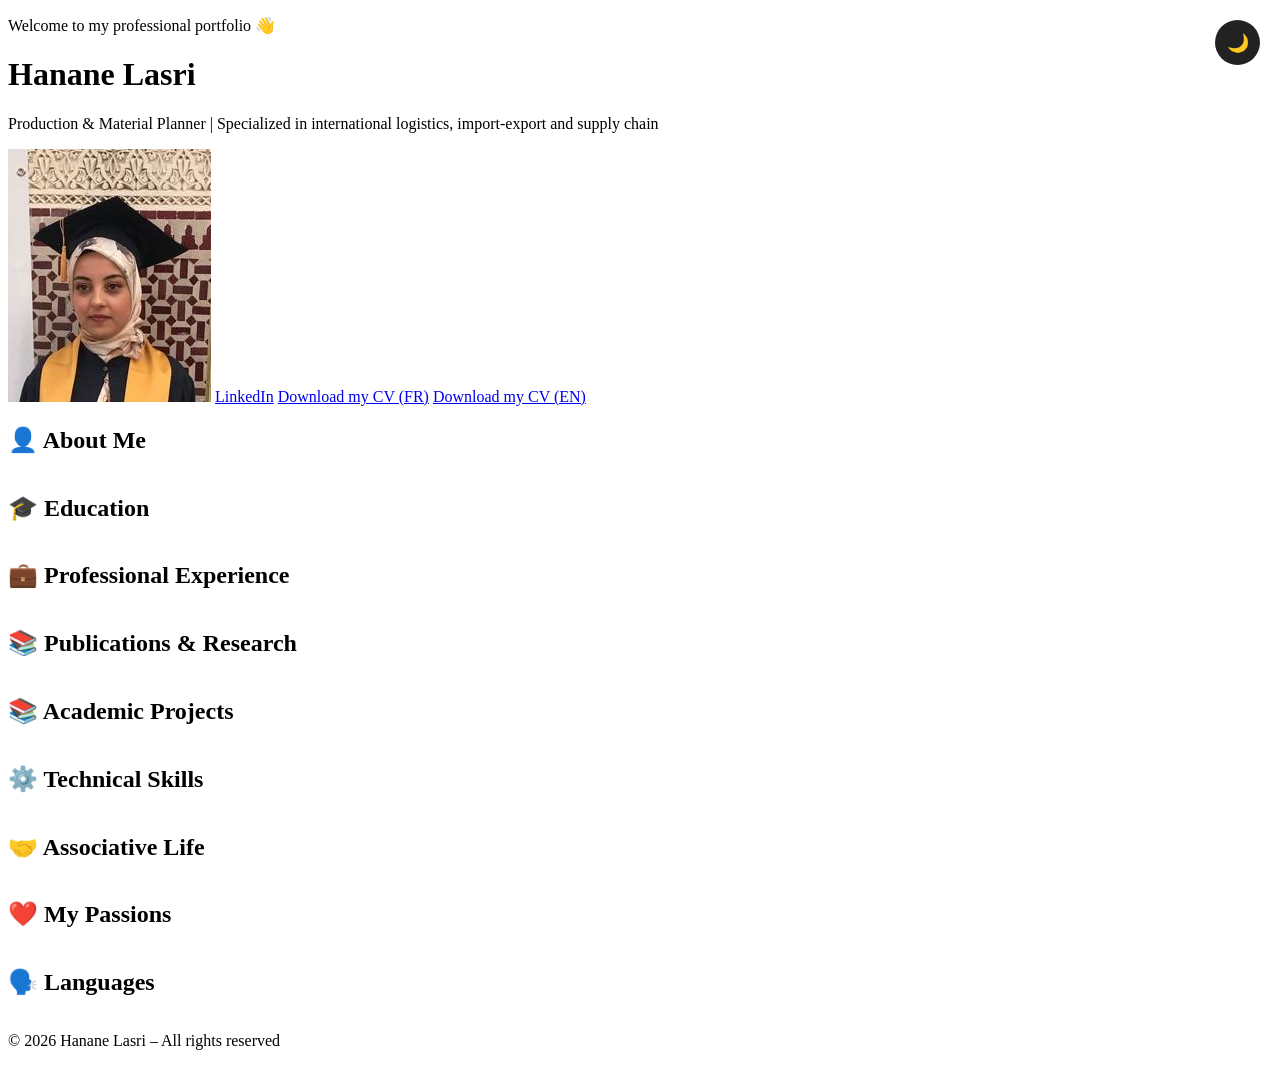
==== index.html @ f0af3699 "Update index.html" ====
<!DOCTYPE html>
<html lang="en">

<head>
  <meta charset="UTF-8" />
  <meta name="viewport" content="width=device-width, initial-scale=1.0" />
  <title>Hanane Lasri - Portfolio</title>

  <link rel="stylesheet" href="styles.css" />
  <link rel="icon" type="image/png" href="favicon.png">

  <link href="https://fonts.googleapis.com/css2?family=Playfair+Display:wght@500&family=Open+Sans&display=swap" rel="stylesheet">

  <script defer src="script.js"></script>
</head>

<body>

  <!-- WELCOME -->
  <div id="welcome-message">
    <p>Welcome to my professional portfolio 👋</p>
  </div>

  <!-- HEADER -->
  <header>
    <div class="container">
      <div class="intro">

        <h1>Hanane Lasri</h1>

        <p>
          Production & Material Planner | Specialized in international logistics, import-export and supply chain
        </p>

        <img src="photo.jpg" alt="Photo of Hanane Lasri" class="photo-profil" />

        <a href="https://www.linkedin.com/in/hanane-lasri-6663ba134/" target="_blank" class="btn">LinkedIn</a>
        <a href="CV_FR.pdf" class="btn" download>Download my CV (FR)</a>
        <a href="CV_EN.pdf" class="btn" download>Download my CV (EN)</a>

      </div>
    </div>
  </header>

  <main>

    <!-- ABOUT -->
    <section id="about">
      <div class="container">
        <h2>👤 About Me</h2>

        <div class="toggle-content">

          <p>
            My name is <strong>Hanane Lasri</strong>, a professional originally from Morocco.
            Organized, detail-oriented, and passionate about international logistics,
            I work in supply chain, import-export, and production planning.
          </p>

          <p>
            My journey began in Agadir, where I completed my schooling before joining
            the <strong>ENCG Marrakech</strong>, specialized in <strong>International Business</strong>.
          </p>

          <p>
            I then built my experience in supply chain through various roles related to logistics coordination.
            I am currently working as a <strong>Production & Material Planner</strong>.
          </p>

          <p>
            My skills cover international supply chain, import-export, and industrial process optimization.
          </p>

          <p>
            🎯 Goal: to grow in supply chain and contribute to high-performing supply chains.
          </p>

        </div>
      </div>
    </section>

    <!-- EDUCATION -->
    <section id="education">
      <div class="container">
        <h2>🎓 Education</h2>

        <div class="toggle-content">
          <ul>
            <li><strong>2019–2021</strong> – ENCG Marrakech – Master’s in International Business</li>
            <li><strong>2017–2019</strong> – EST – Logistics, international trade and operations management</li>
            <li><strong>2016–2017</strong> – Al Idrissi Technical High School (Agadir) – Economics Baccalaureate</li>
          </ul>
        </div>
      </div>
    </section>

    <!-- EXPERIENCE -->
    <section id="experience">
      <div class="container">
        <h2>💼 Professional Experience</h2>

        <div class="toggle-content">

          <ul>

            <li>
              <strong>Production & Material Planner – Agadir (Current)</strong><br>
              Production planning and supply management.
              <ul>
                <li>Raw material requirements planning</li>
                <li>Inventory tracking</li>
                <li>Production / purchasing / logistics coordination</li>
                <li>Flow optimization</li>
              </ul>
            </li>

            <li>
              <strong>Logistics & Supply Chain Internship – 2023–2024</strong><br>
              Import / Export and international flow management.
              <ul>
                <li>Import/export shipment tracking</li>
                <li>Freight forwarder coordination</li>
                <li>Logistics documentation</li>
                <li>Process improvement</li>
              </ul>
            </li>

            <li>
              <strong>Logistics Internship – 2021</strong><br>
              Introduction to industrial supply chain.
              <ul>
                <li>Goods flow management</li>
                <li>Inventory management</li>
                <li>Logistics operations</li>
              </ul>
            </li>

          </ul>

        </div>
      </div>
    </section>

    <!-- PUBLICATIONS -->
    <section id="publications">
      <div class="container">
        <h2>📚 Publications & Research</h2>

        <div class="toggle-content">

          <ul>

            <li>
              <strong>Enhancing healthcare supply chain resilience through Industry 4.0 technologies</strong><br>
              Conference Paper – Nov 2025<br>
              Co-author: Hanane Lasri, Lhoussaine Ouabouch<br>
              <a href="https://www.researchgate.net/profile/Hanane-Lasri" target="_blank">View publication</a>
            </li>

            <br>

            <li>
              <strong>Disruptive Technologies and Healthcare Supply Chain Resilience (2015–2025)</strong><br>
              Book Chapter – Nov 2025<br>
              Co-author: Hanane Lasri, Lhoussaine Ouabouch<br>
              <a href="https://www.researchgate.net/profile/Hanane-Lasri" target="_blank">View publication</a>
            </li>

          </ul>

        </div>
      </div>
    </section>

    <!-- ACADEMIC PROJECTS -->
    <section id="projects">
      <div class="container">
        <h2>📚 Academic Projects</h2>

        <div class="toggle-content">

          <p>
            <strong>Final Year Project – ENCG Marrakech</strong><br>
            Impact of digitalization of customs services on the efficiency of clearance procedures in Morocco.
          </p>

          <ul>
            <li>International trade analysis</li>
            <li>Freight forwarder study</li>
            <li>Digitalization of customs procedures</li>
            <li>Qualitative and quantitative study</li>
            <li>Cost and time optimization</li>
            <li>Strategic recommendations</li>
          </ul>

        </div>
      </div>
    </section>

    <!-- TECHNICAL SKILLS -->
    <section id="skills">
      <div class="container">
        <h2>⚙️ Technical Skills</h2>

        <div class="toggle-content">

          <ul>
            <li><strong>Supply Chain:</strong> flow management, planning, inventory</li>
            <li><strong>Import / Export:</strong> international coordination, documentation</li>
            <li><strong>Analysis:</strong> advanced Excel, logistics KPIs</li>
            <li><strong>Management:</strong> organization, planning</li>
            <li><strong>Tools:</strong> ERP (basic knowledge), reporting</li>
          </ul>

        </div>
      </div>
    </section>

    <!-- ASSOCIATIVE LIFE -->
    <section id="associative-life">
      <div class="container">
        <h2>🤝 Associative Life</h2>

        <div class="toggle-content">

          <ul>
            <li>ENACTUS – ENCG</li>
          </ul>

        </div>
      </div>
    </section>

    <!-- PASSIONS -->
    <section id="passions">
      <div class="container">
        <h2>❤️ My Passions</h2>

        <div class="toggle-content">
          <p>📖 Reading, ✈️ Traveling, ⚽ Football</p>
          <p>
            Passionate about logistics and supply chain, I enjoy optimizing flows and discovering the world.
          </p>
        </div>
      </div>
    </section>

    <!-- LANGUAGES -->
    <section id="languages">
      <div class="container">
        <h2>🗣️ Languages</h2>

        <div class="toggle-content">
          <ul>
            <li><strong>French</strong> – C2</li>
            <li><strong>English</strong> – C1</li>
            <li><strong>Arabic</strong> – Native</li>
            <li><strong>Tamazight</strong> – Native</li>
          </ul>
        </div>
      </div>
    </section>

  </main>

  <!-- FOOTER -->
  <footer>
    <p>© 2026 Hanane Lasri – All rights reserved</p>
  </footer>

</body>
</html>
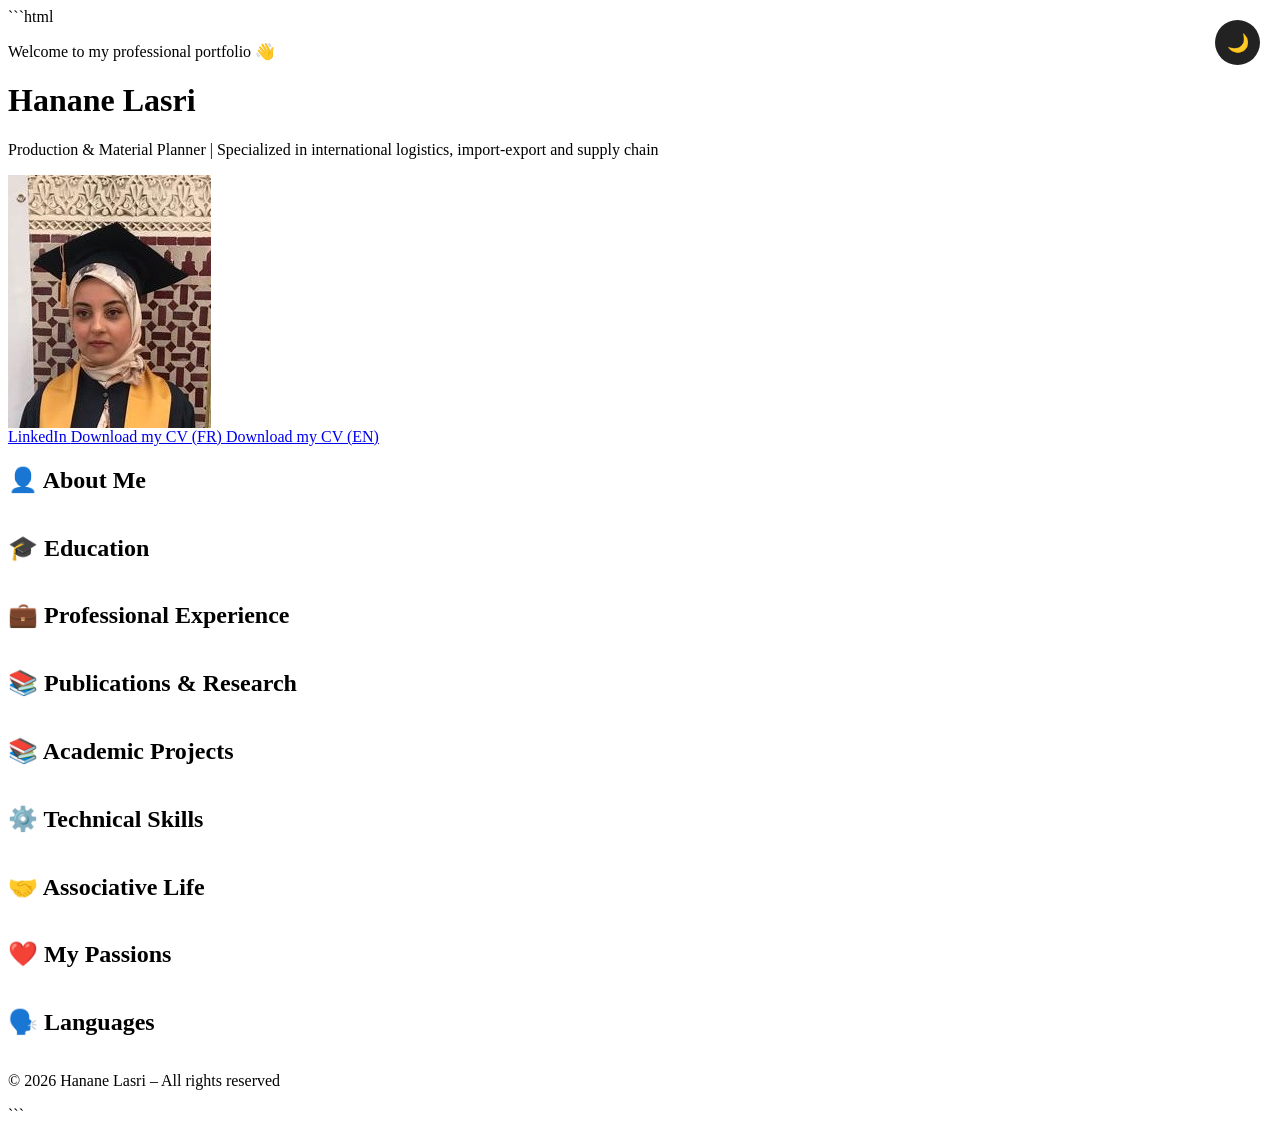
==== commit 113b033f: "Update index.html" ====
--- a/index.html
+++ b/index.html
@@ -1,23 +1,33 @@
+```html
 <!DOCTYPE html>
-<html lang="en">
+<html lang="fr">
 
 <head>
   <meta charset="UTF-8" />
   <meta name="viewport" content="width=device-width, initial-scale=1.0" />
-  <title>Hanane Lasri - Portfolio</title>
+
+  <title>Hanane Lasri | Portfolio Professionnel</title>
+
+  <meta name="description"
+    content="Portfolio professionnel de Hanane Lasri, spécialisée en supply chain, import-export, logistique internationale et planification de production." />
 
   <link rel="stylesheet" href="styles.css" />
-  <link rel="icon" type="image/png" href="favicon.png">
-
-  <link href="https://fonts.googleapis.com/css2?family=Playfair+Display:wght@500&family=Open+Sans&display=swap" rel="stylesheet">
+  <link rel="icon" type="image/png" href="favicon.png" />
+
+  <link rel="preconnect" href="https://fonts.googleapis.com" />
+  <link rel="preconnect" href="https://fonts.gstatic.com" crossorigin />
+
+  <link
+    href="https://fonts.googleapis.com/css2?family=Playfair+Display:wght@500&family=Open+Sans:wght@400;600&display=swap"
+    rel="stylesheet" />
 
   <script defer src="script.js"></script>
 </head>
 
 <body>
 
-  <!-- WELCOME -->
-  <div id="welcome-message">
+  <!-- WELCOME SCREEN -->
+  <div id="welcome-message" aria-live="polite">
     <p>Welcome to my professional portfolio 👋</p>
   </div>
 
@@ -29,14 +39,35 @@
         <h1>Hanane Lasri</h1>
 
         <p>
-          Production & Material Planner | Specialized in international logistics, import-export and supply chain
+          Production & Material Planner | Specialized in international logistics,
+          import-export and supply chain
         </p>
 
-        <img src="photo.jpg" alt="Photo of Hanane Lasri" class="photo-profil" />
-
-        <a href="https://www.linkedin.com/in/hanane-lasri-6663ba134/" target="_blank" class="btn">LinkedIn</a>
-        <a href="CV_FR.pdf" class="btn" download>Download my CV (FR)</a>
-        <a href="CV_EN.pdf" class="btn" download>Download my CV (EN)</a>
+        <img
+          src="photo.jpg"
+          alt="Photo professionnelle de Hanane Lasri"
+          class="photo-profil"
+          loading="lazy"
+        />
+
+        <nav aria-label="Liens professionnels">
+          <a
+            href="https://www.linkedin.com/in/hanane-lasri-6663ba134/"
+            target="_blank"
+            rel="noopener noreferrer"
+            class="btn"
+          >
+            LinkedIn
+          </a>
+
+          <a href="CV_FR.pdf" class="btn" download>
+            Download my CV (FR)
+          </a>
+
+          <a href="CV_EN.pdf" class="btn" download>
+            Download my CV (EN)
+          </a>
+        </nav>
 
       </div>
     </div>
@@ -59,16 +90,20 @@
 
           <p>
             My journey began in Agadir, where I completed my schooling before joining
-            the <strong>ENCG Marrakech</strong>, specialized in <strong>International Business</strong>.
-          </p>
-
-          <p>
-            I then built my experience in supply chain through various roles related to logistics coordination.
-            I am currently working as a <strong>Production & Material Planner</strong>.
-          </p>
-
-          <p>
-            My skills cover international supply chain, import-export, and industrial process optimization.
+            <strong>ENCG Marrakech</strong>, specialized in
+            <strong>International Business</strong>.
+          </p>
+
+          <p>
+            I then built my experience in supply chain through various roles related
+            to logistics coordination.
+            I am currently working as a
+            <strong>Production & Material Planner</strong>.
+          </p>
+
+          <p>
+            My skills cover international supply chain, import-export,
+            and industrial process optimization.
           </p>
 
           <p>
@@ -86,9 +121,17 @@
 
         <div class="toggle-content">
           <ul>
-            <li><strong>2019–2021</strong> – ENCG Marrakech – Master’s in International Business</li>
-            <li><strong>2017–2019</strong> – EST – Logistics, international trade and operations management</li>
-            <li><strong>2016–2017</strong> – Al Idrissi Technical High School (Agadir) – Economics Baccalaureate</li>
+            <li>
+              <strong>2019–2021</strong> – ENCG Marrakech – Master’s in International Business
+            </li>
+
+            <li>
+              <strong>2017–2019</strong> – EST – Logistics, international trade and operations management
+            </li>
+
+            <li>
+              <strong>2016–2017</strong> – Al Idrissi Technical High School (Agadir) – Economics Baccalaureate
+            </li>
           </ul>
         </div>
       </div>
@@ -104,8 +147,9 @@
           <ul>
 
             <li>
-              <strong>Production & Material Planner – Agadir (Current)</strong><br>
-              Production planning and supply management.
+              <p><strong>Production & Material Planner – Agadir (Current)</strong></p>
+              <p>Production planning and supply management.</p>
+
               <ul>
                 <li>Raw material requirements planning</li>
                 <li>Inventory tracking</li>
@@ -115,8 +159,9 @@
             </li>
 
             <li>
-              <strong>Logistics & Supply Chain Internship – 2023–2024</strong><br>
-              Import / Export and international flow management.
+              <p><strong>Logistics & Supply Chain Internship – 2023–2024</strong></p>
+              <p>Import / Export and international flow management.</p>
+
               <ul>
                 <li>Import/export shipment tracking</li>
                 <li>Freight forwarder coordination</li>
@@ -126,8 +171,9 @@
             </li>
 
             <li>
-              <strong>Logistics Internship – 2021</strong><br>
-              Introduction to industrial supply chain.
+              <p><strong>Logistics Internship – 2021</strong></p>
+              <p>Introduction to industrial supply chain.</p>
+
               <ul>
                 <li>Goods flow management</li>
                 <li>Inventory management</li>
@@ -151,19 +197,39 @@
           <ul>
 
             <li>
-              <strong>Enhancing healthcare supply chain resilience through Industry 4.0 technologies</strong><br>
-              Conference Paper – Nov 2025<br>
-              Co-author: Hanane Lasri, Lhoussaine Ouabouch<br>
-              <a href="https://www.researchgate.net/profile/Hanane-Lasri" target="_blank">View publication</a>
-            </li>
-
-            <br>
-
-            <li>
-              <strong>Disruptive Technologies and Healthcare Supply Chain Resilience (2015–2025)</strong><br>
-              Book Chapter – Nov 2025<br>
-              Co-author: Hanane Lasri, Lhoussaine Ouabouch<br>
-              <a href="https://www.researchgate.net/profile/Hanane-Lasri" target="_blank">View publication</a>
+              <p>
+                <strong>Enhancing healthcare supply chain resilience through Industry 4.0 technologies</strong>
+              </p>
+
+              <p>Conference Paper – Nov 2025</p>
+
+              <p>Co-author: Hanane Lasri, Lhoussaine Ouabouch</p>
+
+              <a
+                href="https://www.researchgate.net/profile/Hanane-Lasri"
+                target="_blank"
+                rel="noopener noreferrer"
+              >
+                View publication
+              </a>
+            </li>
+
+            <li>
+              <p>
+                <strong>Disruptive Technologies and Healthcare Supply Chain Resilience (2015–2025)</strong>
+              </p>
+
+              <p>Book Chapter – Nov 2025</p>
+
+              <p>Co-author: Hanane Lasri, Lhoussaine Ouabouch</p>
+
+              <a
+                href="https://www.researchgate.net/profile/Hanane-Lasri"
+                target="_blank"
+                rel="noopener noreferrer"
+              >
+                View publication
+              </a>
             </li>
 
           </ul>
@@ -180,8 +246,12 @@
         <div class="toggle-content">
 
           <p>
-            <strong>Final Year Project – ENCG Marrakech</strong><br>
-            Impact of digitalization of customs services on the efficiency of clearance procedures in Morocco.
+            <strong>Final Year Project – ENCG Marrakech</strong>
+          </p>
+
+          <p>
+            Impact of digitalization of customs services on the efficiency
+            of clearance procedures in Morocco.
           </p>
 
           <ul>
@@ -222,11 +292,9 @@
         <h2>🤝 Associative Life</h2>
 
         <div class="toggle-content">
-
           <ul>
             <li>ENACTUS – ENCG</li>
           </ul>
-
         </div>
       </div>
     </section>
@@ -237,10 +305,19 @@
         <h2>❤️ My Passions</h2>
 
         <div class="toggle-content">
-          <p>📖 Reading, ✈️ Traveling, ⚽ Football</p>
-          <p>
-            Passionate about logistics and supply chain, I enjoy optimizing flows and discovering the world.
-          </p>
+
+          <p>
+            🌍 Supply Chain Optimization, 📊 Process Improvement, 📚 Continuous Learning
+          </p>
+
+          <p>
+            Passionate about global supply chains, I enjoy analyzing logistics flows,
+            improving operational efficiency, and understanding how international trade
+            connects economies.
+            I also like discovering new cultures through travel and continuously
+            developing my professional skills.
+          </p>
+
         </div>
       </div>
     </section>
@@ -270,3 +347,4 @@
 
 </body>
 </html>
+```
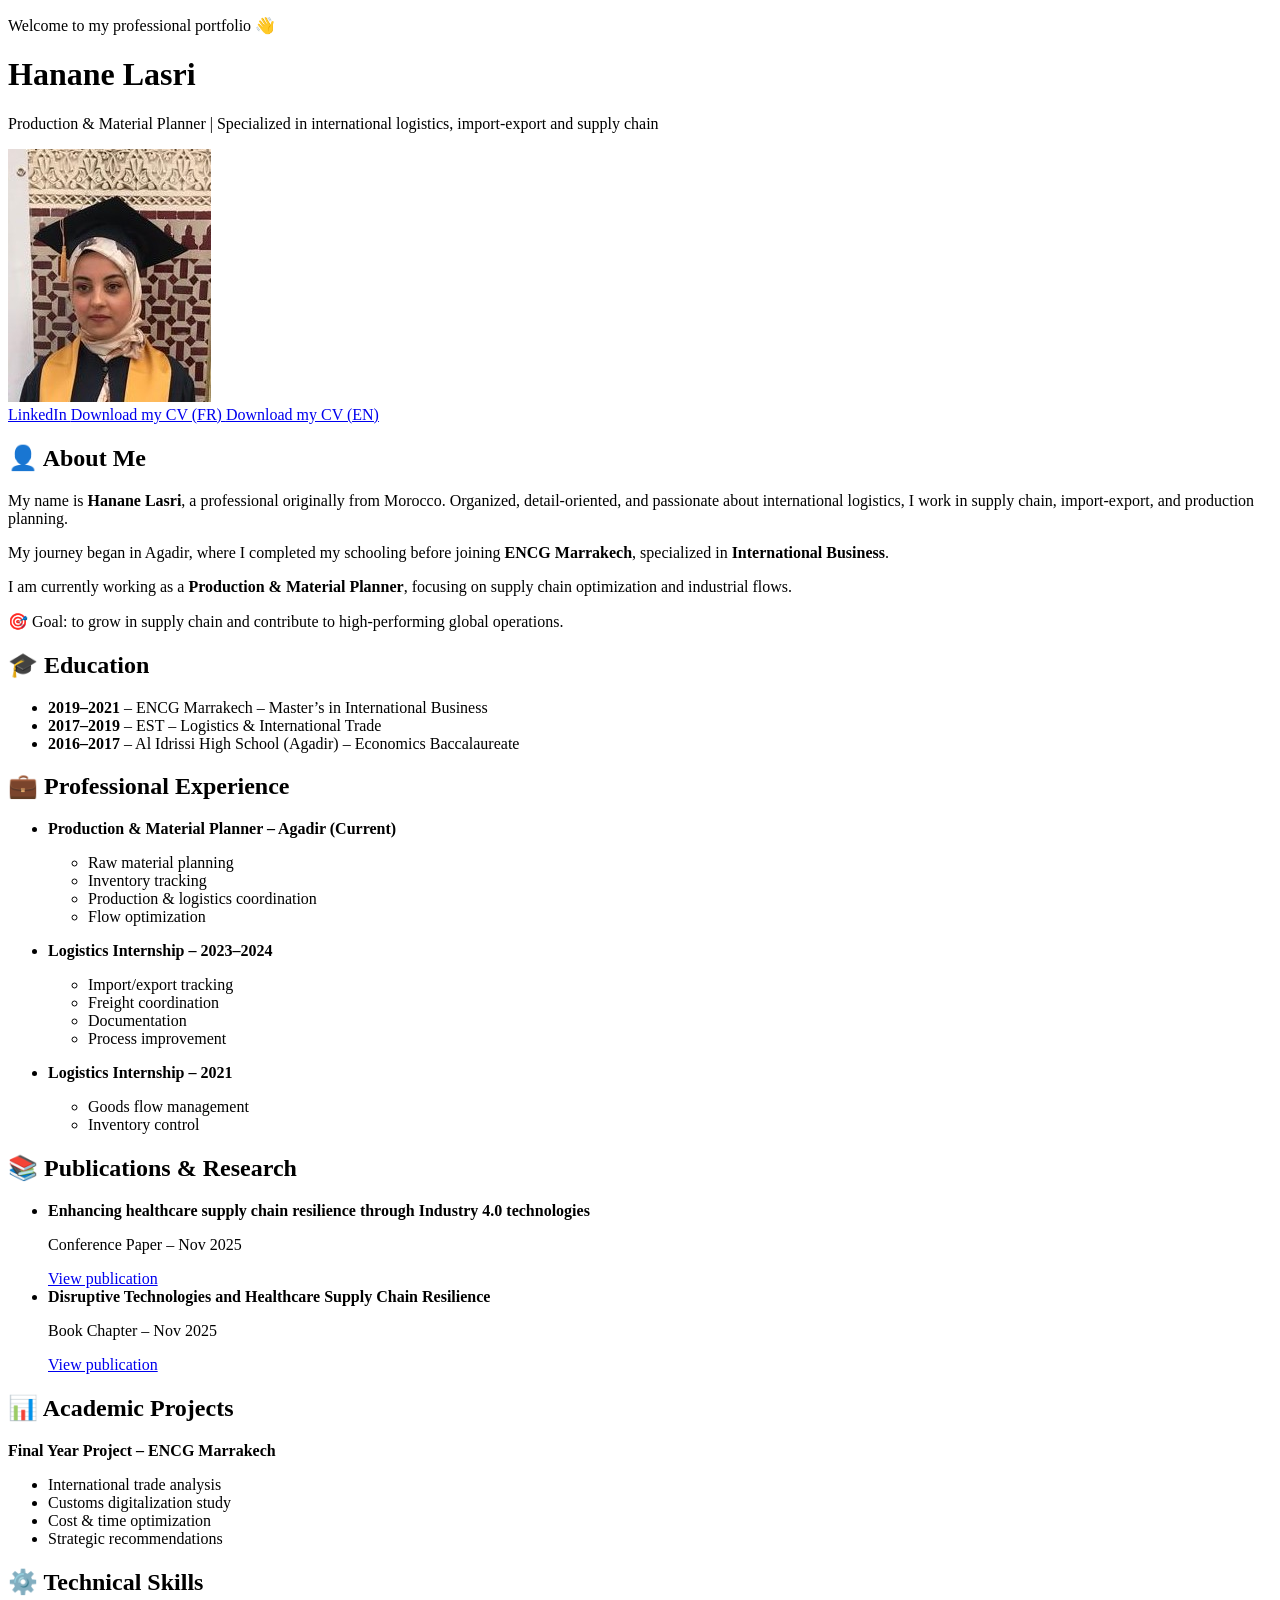
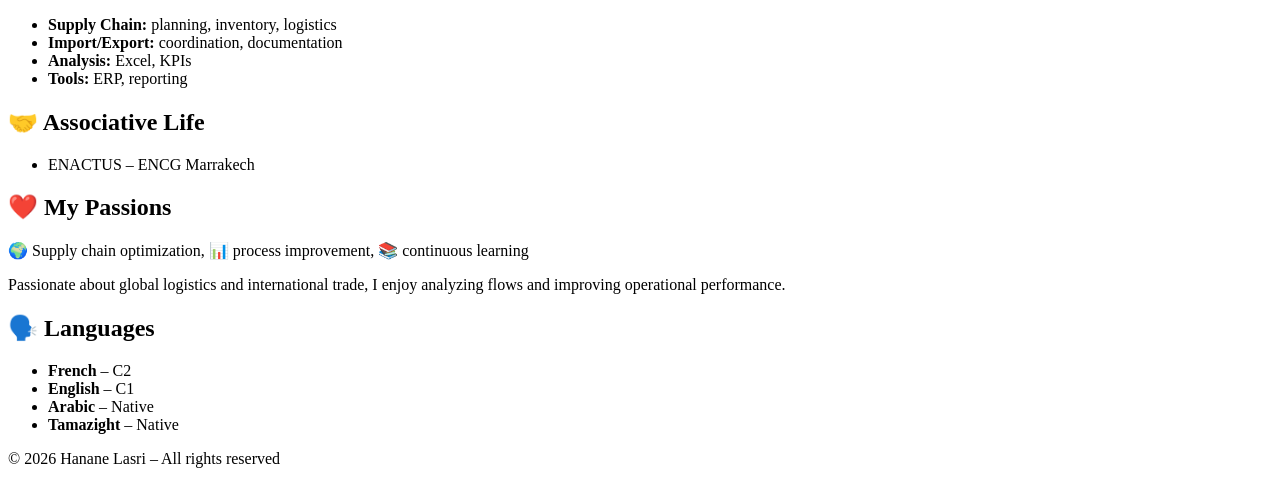
==== commit 2eb8f86d: "Update index.html" ====
--- a/index.html
+++ b/index.html
@@ -1,4 +1,3 @@
-```html
 <!DOCTYPE html>
 <html lang="fr">
 
@@ -17,8 +16,7 @@
   <link rel="preconnect" href="https://fonts.googleapis.com" />
   <link rel="preconnect" href="https://fonts.gstatic.com" crossorigin />
 
-  <link
-    href="https://fonts.googleapis.com/css2?family=Playfair+Display:wght@500&family=Open+Sans:wght@400;600&display=swap"
+  <link href="https://fonts.googleapis.com/css2?family=Playfair+Display:wght@500&family=Open+Sans:wght@400;600&display=swap"
     rel="stylesheet" />
 
   <script defer src="script.js"></script>
@@ -26,12 +24,12 @@
 
 <body>
 
-  <!-- WELCOME SCREEN -->
+  <!-- ================= WELCOME SCREEN ================= -->
   <div id="welcome-message" aria-live="polite">
     <p>Welcome to my professional portfolio 👋</p>
   </div>
 
-  <!-- HEADER -->
+  <!-- ================= HEADER ================= -->
   <header>
     <div class="container">
       <div class="intro">
@@ -43,20 +41,16 @@
           import-export and supply chain
         </p>
 
-        <img
-          src="photo.jpg"
+        <img src="photo.jpg"
           alt="Photo professionnelle de Hanane Lasri"
           class="photo-profil"
-          loading="lazy"
-        />
+          loading="lazy" />
 
         <nav aria-label="Liens professionnels">
-          <a
-            href="https://www.linkedin.com/in/hanane-lasri-6663ba134/"
+          <a href="https://www.linkedin.com/in/hanane-lasri-6663ba134/"
             target="_blank"
             rel="noopener noreferrer"
-            class="btn"
-          >
+            class="btn">
             LinkedIn
           </a>
 
@@ -73,14 +67,18 @@
     </div>
   </header>
 
+  <!-- ================= MAIN ================= -->
   <main>
 
     <!-- ABOUT -->
     <section id="about">
       <div class="container">
-        <h2>👤 About Me</h2>
-
-        <div class="toggle-content">
+
+        <h2 tabindex="0" role="button" aria-expanded="false" aria-controls="about-content">
+          👤 About Me
+        </h2>
+
+        <div class="toggle-content" id="about-content">
 
           <p>
             My name is <strong>Hanane Lasri</strong>, a professional originally from Morocco.
@@ -90,24 +88,16 @@
 
           <p>
             My journey began in Agadir, where I completed my schooling before joining
-            <strong>ENCG Marrakech</strong>, specialized in
-            <strong>International Business</strong>.
-          </p>
-
-          <p>
-            I then built my experience in supply chain through various roles related
-            to logistics coordination.
-            I am currently working as a
-            <strong>Production & Material Planner</strong>.
-          </p>
-
-          <p>
-            My skills cover international supply chain, import-export,
-            and industrial process optimization.
-          </p>
-
-          <p>
-            🎯 Goal: to grow in supply chain and contribute to high-performing supply chains.
+            <strong>ENCG Marrakech</strong>, specialized in <strong>International Business</strong>.
+          </p>
+
+          <p>
+            I am currently working as a <strong>Production & Material Planner</strong>,
+            focusing on supply chain optimization and industrial flows.
+          </p>
+
+          <p>
+            🎯 Goal: to grow in supply chain and contribute to high-performing global operations.
           </p>
 
         </div>
@@ -117,67 +107,59 @@
     <!-- EDUCATION -->
     <section id="education">
       <div class="container">
-        <h2>🎓 Education</h2>
-
-        <div class="toggle-content">
-          <ul>
-            <li>
-              <strong>2019–2021</strong> – ENCG Marrakech – Master’s in International Business
-            </li>
-
-            <li>
-              <strong>2017–2019</strong> – EST – Logistics, international trade and operations management
-            </li>
-
-            <li>
-              <strong>2016–2017</strong> – Al Idrissi Technical High School (Agadir) – Economics Baccalaureate
-            </li>
-          </ul>
-        </div>
+
+        <h2 tabindex="0" role="button" aria-expanded="false" aria-controls="education-content">
+          🎓 Education
+        </h2>
+
+        <div class="toggle-content" id="education-content">
+          <ul>
+            <li><strong>2019–2021</strong> – ENCG Marrakech – Master’s in International Business</li>
+            <li><strong>2017–2019</strong> – EST – Logistics & International Trade</li>
+            <li><strong>2016–2017</strong> – Al Idrissi High School (Agadir) – Economics Baccalaureate</li>
+          </ul>
+        </div>
+
       </div>
     </section>
 
     <!-- EXPERIENCE -->
     <section id="experience">
       <div class="container">
-        <h2>💼 Professional Experience</h2>
-
-        <div class="toggle-content">
+
+        <h2 tabindex="0" role="button" aria-expanded="false" aria-controls="experience-content">
+          💼 Professional Experience
+        </h2>
+
+        <div class="toggle-content" id="experience-content">
 
           <ul>
 
             <li>
               <p><strong>Production & Material Planner – Agadir (Current)</strong></p>
-              <p>Production planning and supply management.</p>
-
               <ul>
-                <li>Raw material requirements planning</li>
+                <li>Raw material planning</li>
                 <li>Inventory tracking</li>
-                <li>Production / purchasing / logistics coordination</li>
+                <li>Production & logistics coordination</li>
                 <li>Flow optimization</li>
               </ul>
             </li>
 
             <li>
-              <p><strong>Logistics & Supply Chain Internship – 2023–2024</strong></p>
-              <p>Import / Export and international flow management.</p>
-
+              <p><strong>Logistics Internship – 2023–2024</strong></p>
               <ul>
-                <li>Import/export shipment tracking</li>
-                <li>Freight forwarder coordination</li>
-                <li>Logistics documentation</li>
+                <li>Import/export tracking</li>
+                <li>Freight coordination</li>
+                <li>Documentation</li>
                 <li>Process improvement</li>
               </ul>
             </li>
 
             <li>
               <p><strong>Logistics Internship – 2021</strong></p>
-              <p>Introduction to industrial supply chain.</p>
-
               <ul>
                 <li>Goods flow management</li>
-                <li>Inventory management</li>
-                <li>Logistics operations</li>
+                <li>Inventory control</li>
               </ul>
             </li>
 
@@ -190,44 +172,29 @@
     <!-- PUBLICATIONS -->
     <section id="publications">
       <div class="container">
-        <h2>📚 Publications & Research</h2>
-
-        <div class="toggle-content">
-
-          <ul>
-
-            <li>
-              <p>
-                <strong>Enhancing healthcare supply chain resilience through Industry 4.0 technologies</strong>
-              </p>
-
+
+        <h2 tabindex="0" role="button" aria-expanded="false" aria-controls="publications-content">
+          📚 Publications & Research
+        </h2>
+
+        <div class="toggle-content" id="publications-content">
+
+          <ul>
+
+            <li>
+              <strong>Enhancing healthcare supply chain resilience through Industry 4.0 technologies</strong>
               <p>Conference Paper – Nov 2025</p>
-
-              <p>Co-author: Hanane Lasri, Lhoussaine Ouabouch</p>
-
-              <a
-                href="https://www.researchgate.net/profile/Hanane-Lasri"
-                target="_blank"
-                rel="noopener noreferrer"
-              >
+              <a href="https://www.researchgate.net/profile/Hanane-Lasri"
+                target="_blank" rel="noopener noreferrer">
                 View publication
               </a>
             </li>
 
             <li>
-              <p>
-                <strong>Disruptive Technologies and Healthcare Supply Chain Resilience (2015–2025)</strong>
-              </p>
-
+              <strong>Disruptive Technologies and Healthcare Supply Chain Resilience</strong>
               <p>Book Chapter – Nov 2025</p>
-
-              <p>Co-author: Hanane Lasri, Lhoussaine Ouabouch</p>
-
-              <a
-                href="https://www.researchgate.net/profile/Hanane-Lasri"
-                target="_blank"
-                rel="noopener noreferrer"
-              >
+              <a href="https://www.researchgate.net/profile/Hanane-Lasri"
+                target="_blank" rel="noopener noreferrer">
                 View publication
               </a>
             </li>
@@ -238,28 +205,22 @@
       </div>
     </section>
 
-    <!-- ACADEMIC PROJECTS -->
+    <!-- PROJECTS -->
     <section id="projects">
       <div class="container">
-        <h2>📚 Academic Projects</h2>
-
-        <div class="toggle-content">
-
-          <p>
-            <strong>Final Year Project – ENCG Marrakech</strong>
-          </p>
-
-          <p>
-            Impact of digitalization of customs services on the efficiency
-            of clearance procedures in Morocco.
-          </p>
+
+        <h2 tabindex="0" role="button" aria-expanded="false" aria-controls="projects-content">
+          📊 Academic Projects
+        </h2>
+
+        <div class="toggle-content" id="projects-content">
+
+          <p><strong>Final Year Project – ENCG Marrakech</strong></p>
 
           <ul>
             <li>International trade analysis</li>
-            <li>Freight forwarder study</li>
-            <li>Digitalization of customs procedures</li>
-            <li>Qualitative and quantitative study</li>
-            <li>Cost and time optimization</li>
+            <li>Customs digitalization study</li>
+            <li>Cost & time optimization</li>
             <li>Strategic recommendations</li>
           </ul>
 
@@ -267,19 +228,21 @@
       </div>
     </section>
 
-    <!-- TECHNICAL SKILLS -->
+    <!-- SKILLS -->
     <section id="skills">
       <div class="container">
-        <h2>⚙️ Technical Skills</h2>
-
-        <div class="toggle-content">
-
-          <ul>
-            <li><strong>Supply Chain:</strong> flow management, planning, inventory</li>
-            <li><strong>Import / Export:</strong> international coordination, documentation</li>
-            <li><strong>Analysis:</strong> advanced Excel, logistics KPIs</li>
-            <li><strong>Management:</strong> organization, planning</li>
-            <li><strong>Tools:</strong> ERP (basic knowledge), reporting</li>
+
+        <h2 tabindex="0" role="button" aria-expanded="false" aria-controls="skills-content">
+          ⚙️ Technical Skills
+        </h2>
+
+        <div class="toggle-content" id="skills-content">
+
+          <ul>
+            <li><strong>Supply Chain:</strong> planning, inventory, logistics</li>
+            <li><strong>Import/Export:</strong> coordination, documentation</li>
+            <li><strong>Analysis:</strong> Excel, KPIs</li>
+            <li><strong>Tools:</strong> ERP, reporting</li>
           </ul>
 
         </div>
@@ -289,33 +252,35 @@
     <!-- ASSOCIATIVE LIFE -->
     <section id="associative-life">
       <div class="container">
-        <h2>🤝 Associative Life</h2>
-
-        <div class="toggle-content">
-          <ul>
-            <li>ENACTUS – ENCG</li>
-          </ul>
-        </div>
+
+        <h2 tabindex="0" role="button" aria-expanded="false" aria-controls="associative-content">
+          🤝 Associative Life
+        </h2>
+
+        <div class="toggle-content" id="associative-content">
+          <ul>
+            <li>ENACTUS – ENCG Marrakech</li>
+          </ul>
+        </div>
+
       </div>
     </section>
 
     <!-- PASSIONS -->
     <section id="passions">
       <div class="container">
-        <h2>❤️ My Passions</h2>
-
-        <div class="toggle-content">
-
-          <p>
-            🌍 Supply Chain Optimization, 📊 Process Improvement, 📚 Continuous Learning
-          </p>
-
-          <p>
-            Passionate about global supply chains, I enjoy analyzing logistics flows,
-            improving operational efficiency, and understanding how international trade
-            connects economies.
-            I also like discovering new cultures through travel and continuously
-            developing my professional skills.
+
+        <h2 tabindex="0" role="button" aria-expanded="false" aria-controls="passions-content">
+          ❤️ My Passions
+        </h2>
+
+        <div class="toggle-content" id="passions-content">
+
+          <p>🌍 Supply chain optimization, 📊 process improvement, 📚 continuous learning</p>
+
+          <p>
+            Passionate about global logistics and international trade,
+            I enjoy analyzing flows and improving operational performance.
           </p>
 
         </div>
@@ -325,26 +290,30 @@
     <!-- LANGUAGES -->
     <section id="languages">
       <div class="container">
-        <h2>🗣️ Languages</h2>
-
-        <div class="toggle-content">
+
+        <h2 tabindex="0" role="button" aria-expanded="false" aria-controls="languages-content">
+          🗣️ Languages
+        </h2>
+
+        <div class="toggle-content" id="languages-content">
+
           <ul>
             <li><strong>French</strong> – C2</li>
             <li><strong>English</strong> – C1</li>
             <li><strong>Arabic</strong> – Native</li>
             <li><strong>Tamazight</strong> – Native</li>
           </ul>
+
         </div>
       </div>
     </section>
 
   </main>
 
-  <!-- FOOTER -->
+  <!-- ================= FOOTER ================= -->
   <footer>
     <p>© 2026 Hanane Lasri – All rights reserved</p>
   </footer>
 
 </body>
 </html>
-```
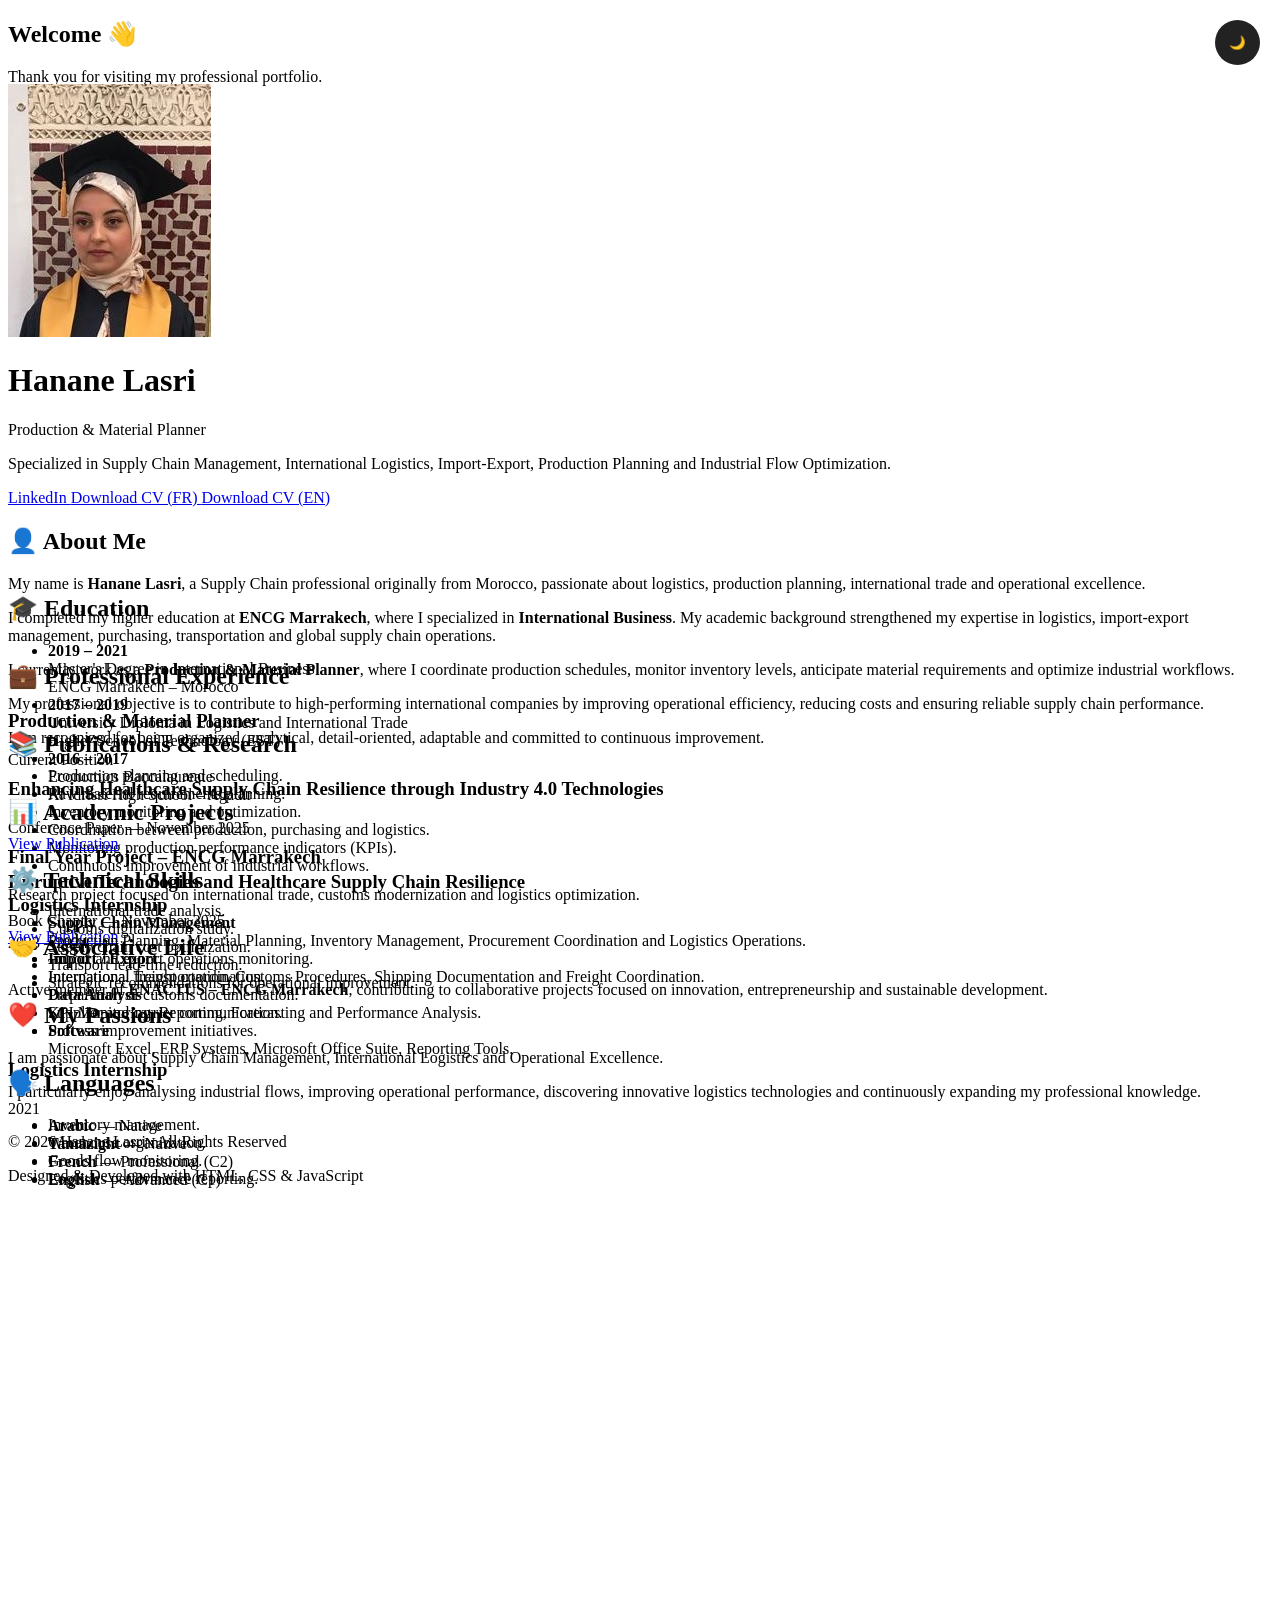
==== commit e12d6ab5: "Update index.html" ====
--- a/index.html
+++ b/index.html
@@ -1,319 +1,729 @@
 <!DOCTYPE html>
-<html lang="fr">
+<html lang="en">
 
 <head>
-  <meta charset="UTF-8" />
-  <meta name="viewport" content="width=device-width, initial-scale=1.0" />
-
-  <title>Hanane Lasri | Portfolio Professionnel</title>
-
-  <meta name="description"
-    content="Portfolio professionnel de Hanane Lasri, spécialisée en supply chain, import-export, logistique internationale et planification de production." />
-
-  <link rel="stylesheet" href="styles.css" />
-  <link rel="icon" type="image/png" href="favicon.png" />
-
-  <link rel="preconnect" href="https://fonts.googleapis.com" />
-  <link rel="preconnect" href="https://fonts.gstatic.com" crossorigin />
-
-  <link href="https://fonts.googleapis.com/css2?family=Playfair+Display:wght@500&family=Open+Sans:wght@400;600&display=swap"
-    rel="stylesheet" />
-
-  <script defer src="script.js"></script>
+
+    <meta charset="UTF-8">
+    <meta name="viewport" content="width=device-width, initial-scale=1.0">
+
+    <title>Hanane Lasri | Production & Material Planner | Supply Chain Portfolio</title>
+
+    <meta name="description"
+        content="Professional portfolio of Hanane Lasri, Production & Material Planner specialized in Supply Chain Management, International Logistics, Import-Export and Production Planning.">
+
+    <meta name="keywords"
+        content="Supply Chain, Logistics, Production Planner, Material Planner, Import Export, Hanane Lasri, Portfolio">
+
+    <meta name="author" content="Hanane Lasri">
+
+    <meta name="theme-color" content="#5f6f52">
+
+    <link rel="icon" type="image/png" href="favicon.png">
+
+    <!-- Google Fonts -->
+
+    <link rel="preconnect" href="https://fonts.googleapis.com">
+
+    <link rel="preconnect" href="https://fonts.gstatic.com" crossorigin>
+
+    <link
+        href="https://fonts.googleapis.com/css2?family=Playfair+Display:wght@500;600;700&family=Open+Sans:wght@400;500;600;700&display=swap"
+        rel="stylesheet">
+
+    <!-- CSS -->
+
+    <link rel="stylesheet" href="styles.css">
+
+    <!-- JavaScript -->
+
+    <script defer src="script.js"></script>
+
 </head>
 
 <body>
 
-  <!-- ================= WELCOME SCREEN ================= -->
-  <div id="welcome-message" aria-live="polite">
-    <p>Welcome to my professional portfolio 👋</p>
-  </div>
-
-  <!-- ================= HEADER ================= -->
-  <header>
-    <div class="container">
-      <div class="intro">
-
-        <h1>Hanane Lasri</h1>
-
-        <p>
-          Production & Material Planner | Specialized in international logistics,
-          import-export and supply chain
-        </p>
-
-        <img src="photo.jpg"
-          alt="Photo professionnelle de Hanane Lasri"
-          class="photo-profil"
-          loading="lazy" />
-
-        <nav aria-label="Liens professionnels">
-          <a href="https://www.linkedin.com/in/hanane-lasri-6663ba134/"
-            target="_blank"
-            rel="noopener noreferrer"
-            class="btn">
-            LinkedIn
-          </a>
-
-          <a href="CV_FR.pdf" class="btn" download>
-            Download my CV (FR)
-          </a>
-
-          <a href="CV_EN.pdf" class="btn" download>
-            Download my CV (EN)
-          </a>
-        </nav>
-
-      </div>
+    <!-- ==========================
+         WELCOME SCREEN
+    =========================== -->
+
+    <div id="welcome-message" aria-live="polite">
+
+        <div class="welcome-box">
+
+            <h2>Welcome 👋</h2>
+
+            <p>
+                Thank you for visiting my professional portfolio.
+            </p>
+
+        </div>
+
     </div>
-  </header>
-
-  <!-- ================= MAIN ================= -->
-  <main>
-
-    <!-- ABOUT -->
-    <section id="about">
-      <div class="container">
-
-        <h2 tabindex="0" role="button" aria-expanded="false" aria-controls="about-content">
-          👤 About Me
-        </h2>
-
-        <div class="toggle-content" id="about-content">
-
-          <p>
-            My name is <strong>Hanane Lasri</strong>, a professional originally from Morocco.
-            Organized, detail-oriented, and passionate about international logistics,
-            I work in supply chain, import-export, and production planning.
-          </p>
-
-          <p>
-            My journey began in Agadir, where I completed my schooling before joining
-            <strong>ENCG Marrakech</strong>, specialized in <strong>International Business</strong>.
-          </p>
-
-          <p>
-            I am currently working as a <strong>Production & Material Planner</strong>,
-            focusing on supply chain optimization and industrial flows.
-          </p>
-
-          <p>
-            🎯 Goal: to grow in supply chain and contribute to high-performing global operations.
-          </p>
+
+    <!-- ==========================
+         HEADER
+    =========================== -->
+
+    <header id="home">
+
+        <div class="container">
+
+            <div class="intro">
+
+                <img src="photo.jpg"
+                    alt="Professional portrait of Hanane Lasri"
+                    class="photo-profil"
+                    loading="lazy">
+
+                <h1>
+                    Hanane Lasri
+                </h1>
+
+                <p class="subtitle">
+
+                    Production & Material Planner
+
+                </p>
+
+                <p class="description">
+
+                    Specialized in Supply Chain Management,
+                    International Logistics,
+                    Import-Export,
+                    Production Planning
+                    and Industrial Flow Optimization.
+
+                </p>
+
+                <nav class="hero-buttons" aria-label="Professional links">
+
+                    <a href="https://www.linkedin.com/in/hanane-lasri-6663ba134/"
+                        target="_blank"
+                        rel="noopener noreferrer"
+                        class="btn">
+
+                        LinkedIn
+
+                    </a>
+
+                    <a href="CV_FR.pdf"
+                        download
+                        class="btn">
+
+                        Download CV (FR)
+
+                    </a>
+
+                    <a href="CV_EN.pdf"
+                        download
+                        class="btn">
+
+                        Download CV (EN)
+
+                    </a>
+
+                </nav>
+
+            </div>
 
         </div>
-      </div>
-    </section>
-
-    <!-- EDUCATION -->
-    <section id="education">
-      <div class="container">
-
-        <h2 tabindex="0" role="button" aria-expanded="false" aria-controls="education-content">
-          🎓 Education
-        </h2>
-
-        <div class="toggle-content" id="education-content">
-          <ul>
-            <li><strong>2019–2021</strong> – ENCG Marrakech – Master’s in International Business</li>
-            <li><strong>2017–2019</strong> – EST – Logistics & International Trade</li>
-            <li><strong>2016–2017</strong> – Al Idrissi High School (Agadir) – Economics Baccalaureate</li>
-          </ul>
+
+    </header>
+
+    <!-- ==========================
+         MAIN
+    =========================== -->
+
+    <main>
+
+        <!-- ==========================
+             ABOUT ME
+        =========================== -->
+
+        <section id="about">
+
+            <div class="container">
+
+                <h2
+                    tabindex="0"
+                    role="button"
+                    aria-expanded="false"
+                    aria-controls="about-content">
+
+                    👤 About Me
+
+                </h2>
+
+                <div
+                    class="toggle-content"
+                    id="about-content">
+
+                    <p>
+
+                        My name is
+                        <strong>Hanane Lasri</strong>,
+                        a Supply Chain professional originally from Morocco,
+                        passionate about logistics, production planning,
+                        international trade and operational excellence.
+
+                    </p>
+
+                    <p>
+
+                        I completed my higher education at
+                        <strong>ENCG Marrakech</strong>,
+                        where I specialized in
+                        <strong>International Business</strong>.
+                        My academic background strengthened my expertise
+                        in logistics, import-export management,
+                        purchasing, transportation and global supply chain operations.
+
+                    </p>
+
+                    <p>
+
+                        I currently work as a
+                        <strong>Production & Material Planner</strong>,
+                        where I coordinate production schedules,
+                        monitor inventory levels,
+                        anticipate material requirements
+                        and optimize industrial workflows.
+
+                    </p>
+
+                    <p>
+
+                        My professional objective is to contribute
+                        to high-performing international companies by improving
+                        operational efficiency,
+                        reducing costs
+                        and ensuring reliable supply chain performance.
+
+                    </p>
+
+                    <p>
+
+                        I am recognized for being organized,
+                        analytical,
+                        detail-oriented,
+                        adaptable
+                        and committed to continuous improvement.
+
+                    </p>
+
+                </div>
+
+            </div>
+
+        </section>
+
+        <!-- ==========================
+             EDUCATION
+        =========================== -->
+
+        <section id="education">
+
+            <div class="container">
+
+                <h2
+                    tabindex="0"
+                    role="button"
+                    aria-expanded="false"
+                    aria-controls="education-content">
+
+                    🎓 Education
+
+                </h2>
+
+                <div
+                    class="toggle-content"
+                    id="education-content">
+
+                    <ul>
+
+                        <li>
+                            <strong>2019 – 2021</strong><br>
+                            Master's Degree in International Business<br>
+                            ENCG Marrakech – Morocco
+                        </li>
+
+                        <li>
+                            <strong>2017 – 2019</strong><br>
+                            University Diploma in Logistics and International Trade<br>
+                            Higher School of Technology (EST)
+                        </li>
+
+                        <li>
+                            <strong>2016 – 2017</strong><br>
+                            Economics Baccalaureate<br>
+                            Al Idrissi High School – Agadir
+                        </li>
+
+                    </ul>
+
+                </div>
+
+            </div>
+
+        </section>
+
+        <!-- ==========================
+             PROFESSIONAL EXPERIENCE
+        =========================== -->
+
+        <section id="experience">
+
+            <div class="container">
+
+                <h2
+                    tabindex="0"
+                    role="button"
+                    aria-expanded="false"
+                    aria-controls="experience-content">
+
+                    💼 Professional Experience
+
+                </h2>
+
+                <div
+                    class="toggle-content"
+                    id="experience-content">
+
+                    <article class="experience-card">
+
+                        <h3>
+                            Production & Material Planner
+                        </h3>
+
+                        <p class="experience-date">
+                            Current Position
+                        </p>
+
+                        <ul>
+
+                            <li>Production planning and scheduling.</li>
+
+                            <li>Raw material requirements planning.</li>
+
+                            <li>Inventory monitoring and optimization.</li>
+
+                            <li>Coordination between production, purchasing and logistics.</li>
+
+                            <li>Monitoring production performance indicators (KPIs).</li>
+
+                            <li>Continuous improvement of industrial workflows.</li>
+
+                        </ul>
+
+                    </article>
+
+                    <article class="experience-card">
+
+                        <h3>
+                            Logistics Internship
+                        </h3>
+
+                        <p class="experience-date">
+                            2023 – 2024
+                        </p>
+
+                        <ul>
+
+                            <li>Import and export operations monitoring.</li>
+
+                            <li>International freight coordination.</li>
+
+                            <li>Preparation of customs documentation.</li>
+
+                            <li>Supplier and carrier communication.</li>
+
+                            <li>Process improvement initiatives.</li>
+
+                        </ul>
+
+                    </article>
+
+                    <article class="experience-card">
+
+                        <h3>
+                            Logistics Internship
+                        </h3>
+
+                        <p class="experience-date">
+                            2021
+                        </p>
+
+                        <ul>
+
+                            <li>Inventory management.</li>
+
+                            <li>Warehouse organization.</li>
+
+                            <li>Goods flow monitoring.</li>
+
+                            <li>Logistics performance reporting.</li>
+
+                        </ul>
+
+                    </article>
+
+                </div>
+
+            </div>
+
+        </section>
+
+        <!-- ==========================
+             PUBLICATIONS
+        =========================== -->
+
+        <section id="publications">
+
+            <div class="container">
+
+                <h2
+                    tabindex="0"
+                    role="button"
+                    aria-expanded="false"
+                    aria-controls="publications-content">
+
+                    📚 Publications & Research
+
+                </h2>
+
+                <div
+                    class="toggle-content"
+                    id="publications-content">
+
+                    <article class="publication-card">
+
+                        <h3>
+
+                            Enhancing Healthcare Supply Chain Resilience through Industry 4.0 Technologies
+
+                        </h3>
+
+                        <p>
+
+                            Conference Paper — November 2025
+
+                        </p>
+
+                        <a
+                            href="https://www.researchgate.net/profile/Hanane-Lasri"
+                            target="_blank"
+                            rel="noopener noreferrer"
+                            class="btn">
+
+                            View Publication
+
+                        </a>
+
+                    </article>
+
+                    <article class="publication-card">
+
+                        <h3>
+
+                            Disruptive Technologies and Healthcare Supply Chain Resilience
+
+                        </h3>
+
+                        <p>
+
+                            Book Chapter — November 2025
+
+                        </p>
+
+                        <a
+                            href="https://www.researchgate.net/profile/Hanane-Lasri"
+                            target="_blank"
+                            rel="noopener noreferrer"
+                            class="btn">
+
+                            View Publication
+
+                        </a>
+
+                    </article>
+
+                </div>
+
+            </div>
+
+        </section>
+
+        <!-- ==========================
+             ACADEMIC PROJECTS
+        =========================== -->
+
+        <section id="projects">
+
+            <div class="container">
+
+                <h2
+                    tabindex="0"
+                    role="button"
+                    aria-expanded="false"
+                    aria-controls="projects-content">
+
+                    📊 Academic Projects
+
+                </h2>
+
+                <div
+                    class="toggle-content"
+                    id="projects-content">
+
+                    <article class="project-card">
+
+                        <h3>
+
+                            Final Year Project – ENCG Marrakech
+
+                        </h3>
+
+                        <p>
+
+                            Research project focused on international trade,
+                            customs modernization and logistics optimization.
+
+                        </p>
+
+                        <ul>
+
+                            <li>International trade analysis.</li>
+
+                            <li>Customs digitalization study.</li>
+
+                            <li>Supply chain cost optimization.</li>
+
+                            <li>Transport lead-time reduction.</li>
+
+                            <li>Strategic recommendations for operational improvement.</li>
+
+                        </ul>
+
+                    </article>
+
+                </div>
+
+            </div>
+
+        </section>
+
+
+
+              <!-- ==========================
+             TECHNICAL SKILLS
+        =========================== -->
+
+        <section id="skills">
+
+            <div class="container">
+
+                <h2
+                    tabindex="0"
+                    role="button"
+                    aria-expanded="false"
+                    aria-controls="skills-content">
+
+                    ⚙️ Technical Skills
+
+                </h2>
+
+                <div
+                    class="toggle-content"
+                    id="skills-content">
+
+                    <ul>
+
+                        <li>
+                            <strong>Supply Chain Management</strong><br>
+                            Production Planning, Material Planning, Inventory Management,
+                            Procurement Coordination and Logistics Operations.
+                        </li>
+
+                        <li>
+                            <strong>Import / Export</strong><br>
+                            International Transportation, Customs Procedures,
+                            Shipping Documentation and Freight Coordination.
+                        </li>
+
+                        <li>
+                            <strong>Data Analysis</strong><br>
+                            KPI Monitoring, Reporting, Forecasting and Performance Analysis.
+                        </li>
+
+                        <li>
+                            <strong>Software</strong><br>
+                            Microsoft Excel, ERP Systems, Microsoft Office Suite,
+                            Reporting Tools.
+                        </li>
+
+                    </ul>
+
+                </div>
+
+            </div>
+
+        </section>
+
+        <!-- ==========================
+             ASSOCIATIVE LIFE
+        =========================== -->
+
+        <section id="associative-life">
+
+            <div class="container">
+
+                <h2
+                    tabindex="0"
+                    role="button"
+                    aria-expanded="false"
+                    aria-controls="associative-content">
+
+                    🤝 Associative Life
+
+                </h2>
+
+                <div
+                    class="toggle-content"
+                    id="associative-content">
+
+                    <p>
+
+                        Active member of <strong>ENACTUS – ENCG Marrakech</strong>,
+                        contributing to collaborative projects focused on innovation,
+                        entrepreneurship and sustainable development.
+
+                    </p>
+
+                </div>
+
+            </div>
+
+        </section>
+
+        <!-- ==========================
+             PASSIONS
+        =========================== -->
+
+        <section id="passions">
+
+            <div class="container">
+
+                <h2
+                    tabindex="0"
+                    role="button"
+                    aria-expanded="false"
+                    aria-controls="passions-content">
+
+                    ❤️ My Passions
+
+                </h2>
+
+                <div
+                    class="toggle-content"
+                    id="passions-content">
+
+                    <p>
+
+                        I am passionate about Supply Chain Management,
+                        International Logistics and Operational Excellence.
+
+                    </p>
+
+                    <p>
+
+                        I particularly enjoy analysing industrial flows,
+                        improving operational performance,
+                        discovering innovative logistics technologies
+                        and continuously expanding my professional knowledge.
+
+                    </p>
+
+                </div>
+
+            </div>
+
+        </section>
+
+        <!-- ==========================
+             LANGUAGES
+        =========================== -->
+
+        <section id="languages">
+
+            <div class="container">
+
+                <h2
+                    tabindex="0"
+                    role="button"
+                    aria-expanded="false"
+                    aria-controls="languages-content">
+
+                    🗣️ Languages
+
+                </h2>
+
+                <div
+                    class="toggle-content"
+                    id="languages-content">
+
+                    <ul>
+
+                        <li>
+                            <strong>Arabic</strong> — Native
+                        </li>
+
+                        <li>
+                            <strong>Tamazight</strong> — Native
+                        </li>
+
+                        <li>
+                            <strong>French</strong> — Professional (C2)
+                        </li>
+
+                        <li>
+                            <strong>English</strong> — Advanced (C1)
+                        </li>
+
+                    </ul>
+
+                </div>
+
+            </div>
+
+        </section>
+
+    </main>
+
+    <!-- ==========================
+         FOOTER
+    =========================== -->
+
+    <footer>
+
+        <div class="container">
+
+            <p>
+
+                © 2026 Hanane Lasri · All Rights Reserved
+
+            </p>
+
+            <p>
+
+                Designed & Developed with HTML, CSS & JavaScript
+
+            </p>
+
         </div>
 
-      </div>
-    </section>
-
-    <!-- EXPERIENCE -->
-    <section id="experience">
-      <div class="container">
-
-        <h2 tabindex="0" role="button" aria-expanded="false" aria-controls="experience-content">
-          💼 Professional Experience
-        </h2>
-
-        <div class="toggle-content" id="experience-content">
-
-          <ul>
-
-            <li>
-              <p><strong>Production & Material Planner – Agadir (Current)</strong></p>
-              <ul>
-                <li>Raw material planning</li>
-                <li>Inventory tracking</li>
-                <li>Production & logistics coordination</li>
-                <li>Flow optimization</li>
-              </ul>
-            </li>
-
-            <li>
-              <p><strong>Logistics Internship – 2023–2024</strong></p>
-              <ul>
-                <li>Import/export tracking</li>
-                <li>Freight coordination</li>
-                <li>Documentation</li>
-                <li>Process improvement</li>
-              </ul>
-            </li>
-
-            <li>
-              <p><strong>Logistics Internship – 2021</strong></p>
-              <ul>
-                <li>Goods flow management</li>
-                <li>Inventory control</li>
-              </ul>
-            </li>
-
-          </ul>
-
-        </div>
-      </div>
-    </section>
-
-    <!-- PUBLICATIONS -->
-    <section id="publications">
-      <div class="container">
-
-        <h2 tabindex="0" role="button" aria-expanded="false" aria-controls="publications-content">
-          📚 Publications & Research
-        </h2>
-
-        <div class="toggle-content" id="publications-content">
-
-          <ul>
-
-            <li>
-              <strong>Enhancing healthcare supply chain resilience through Industry 4.0 technologies</strong>
-              <p>Conference Paper – Nov 2025</p>
-              <a href="https://www.researchgate.net/profile/Hanane-Lasri"
-                target="_blank" rel="noopener noreferrer">
-                View publication
-              </a>
-            </li>
-
-            <li>
-              <strong>Disruptive Technologies and Healthcare Supply Chain Resilience</strong>
-              <p>Book Chapter – Nov 2025</p>
-              <a href="https://www.researchgate.net/profile/Hanane-Lasri"
-                target="_blank" rel="noopener noreferrer">
-                View publication
-              </a>
-            </li>
-
-          </ul>
-
-        </div>
-      </div>
-    </section>
-
-    <!-- PROJECTS -->
-    <section id="projects">
-      <div class="container">
-
-        <h2 tabindex="0" role="button" aria-expanded="false" aria-controls="projects-content">
-          📊 Academic Projects
-        </h2>
-
-        <div class="toggle-content" id="projects-content">
-
-          <p><strong>Final Year Project – ENCG Marrakech</strong></p>
-
-          <ul>
-            <li>International trade analysis</li>
-            <li>Customs digitalization study</li>
-            <li>Cost & time optimization</li>
-            <li>Strategic recommendations</li>
-          </ul>
-
-        </div>
-      </div>
-    </section>
-
-    <!-- SKILLS -->
-    <section id="skills">
-      <div class="container">
-
-        <h2 tabindex="0" role="button" aria-expanded="false" aria-controls="skills-content">
-          ⚙️ Technical Skills
-        </h2>
-
-        <div class="toggle-content" id="skills-content">
-
-          <ul>
-            <li><strong>Supply Chain:</strong> planning, inventory, logistics</li>
-            <li><strong>Import/Export:</strong> coordination, documentation</li>
-            <li><strong>Analysis:</strong> Excel, KPIs</li>
-            <li><strong>Tools:</strong> ERP, reporting</li>
-          </ul>
-
-        </div>
-      </div>
-    </section>
-
-    <!-- ASSOCIATIVE LIFE -->
-    <section id="associative-life">
-      <div class="container">
-
-        <h2 tabindex="0" role="button" aria-expanded="false" aria-controls="associative-content">
-          🤝 Associative Life
-        </h2>
-
-        <div class="toggle-content" id="associative-content">
-          <ul>
-            <li>ENACTUS – ENCG Marrakech</li>
-          </ul>
-        </div>
-
-      </div>
-    </section>
-
-    <!-- PASSIONS -->
-    <section id="passions">
-      <div class="container">
-
-        <h2 tabindex="0" role="button" aria-expanded="false" aria-controls="passions-content">
-          ❤️ My Passions
-        </h2>
-
-        <div class="toggle-content" id="passions-content">
-
-          <p>🌍 Supply chain optimization, 📊 process improvement, 📚 continuous learning</p>
-
-          <p>
-            Passionate about global logistics and international trade,
-            I enjoy analyzing flows and improving operational performance.
-          </p>
-
-        </div>
-      </div>
-    </section>
-
-    <!-- LANGUAGES -->
-    <section id="languages">
-      <div class="container">
-
-        <h2 tabindex="0" role="button" aria-expanded="false" aria-controls="languages-content">
-          🗣️ Languages
-        </h2>
-
-        <div class="toggle-content" id="languages-content">
-
-          <ul>
-            <li><strong>French</strong> – C2</li>
-            <li><strong>English</strong> – C1</li>
-            <li><strong>Arabic</strong> – Native</li>
-            <li><strong>Tamazight</strong> – Native</li>
-          </ul>
-
-        </div>
-      </div>
-    </section>
-
-  </main>
-
-  <!-- ================= FOOTER ================= -->
-  <footer>
-    <p>© 2026 Hanane Lasri – All rights reserved</p>
-  </footer>
+    </footer>
 
 </body>
+
 </html>
+      
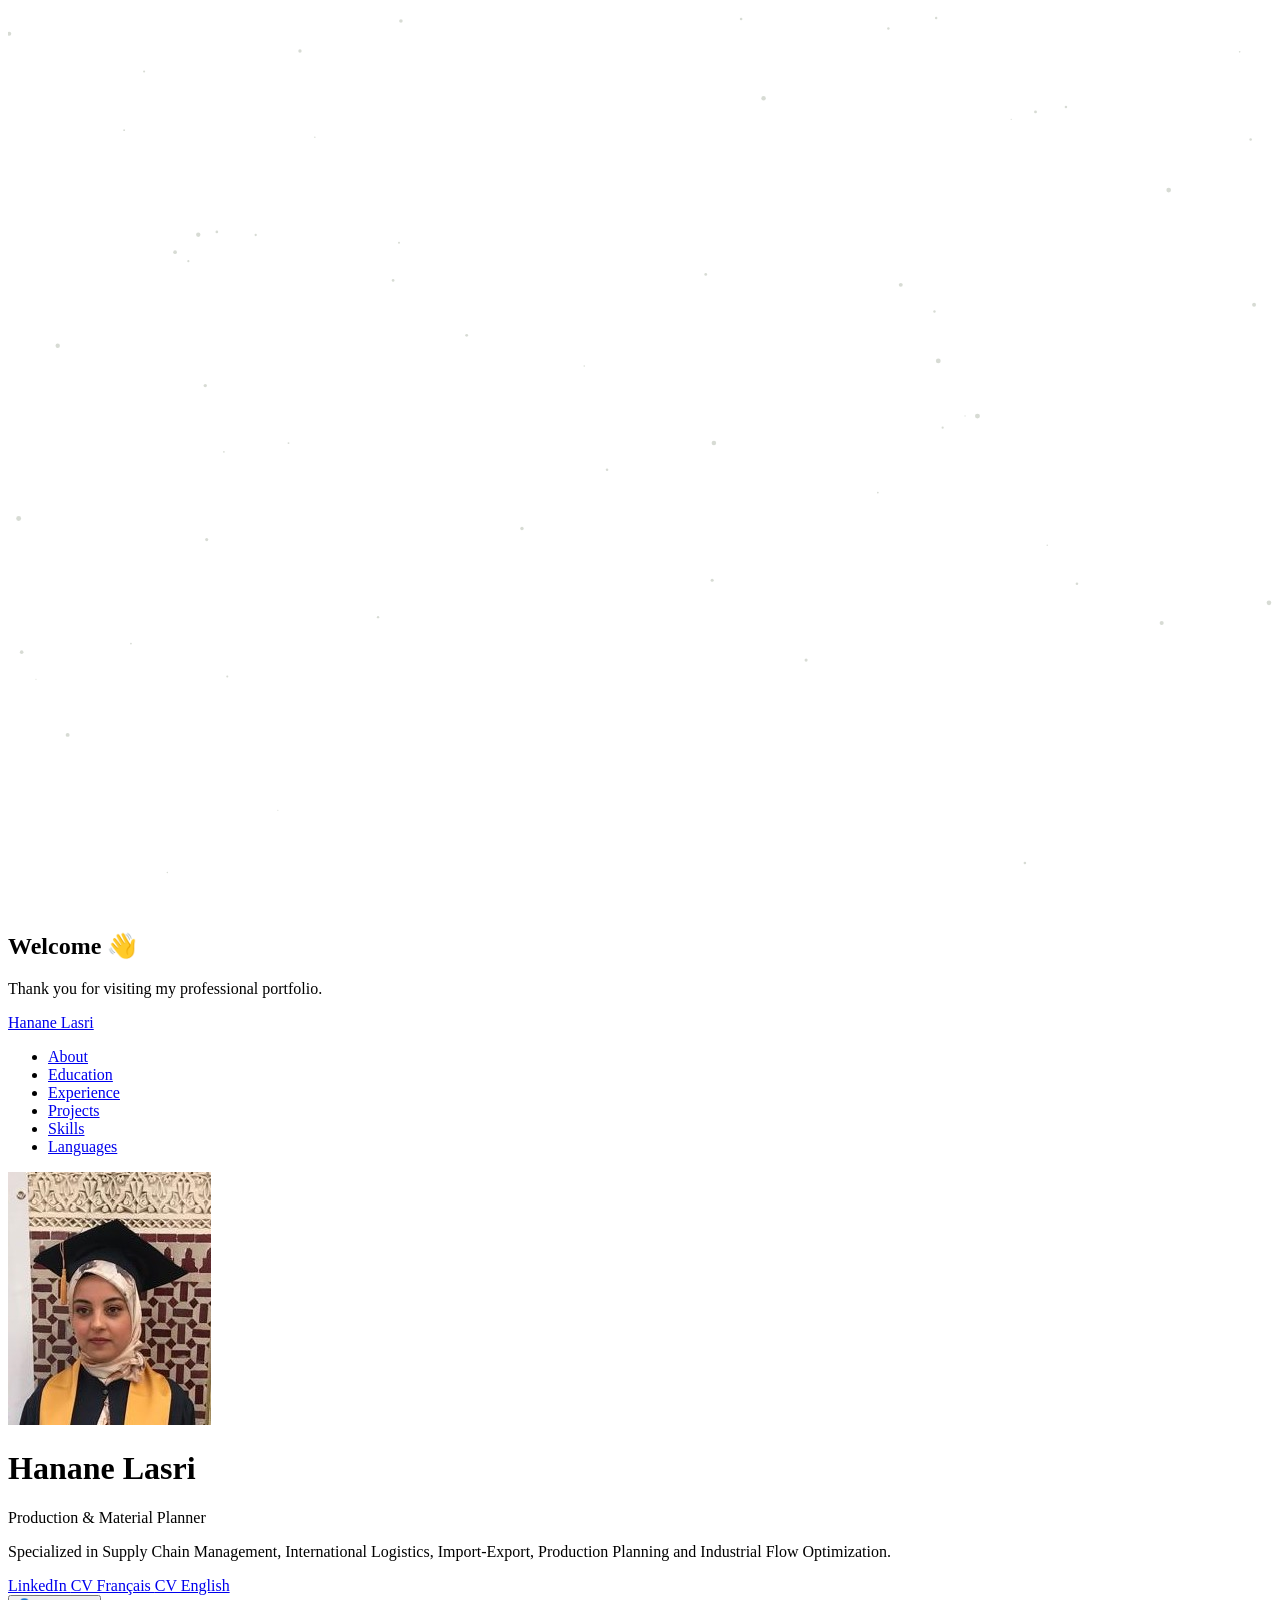
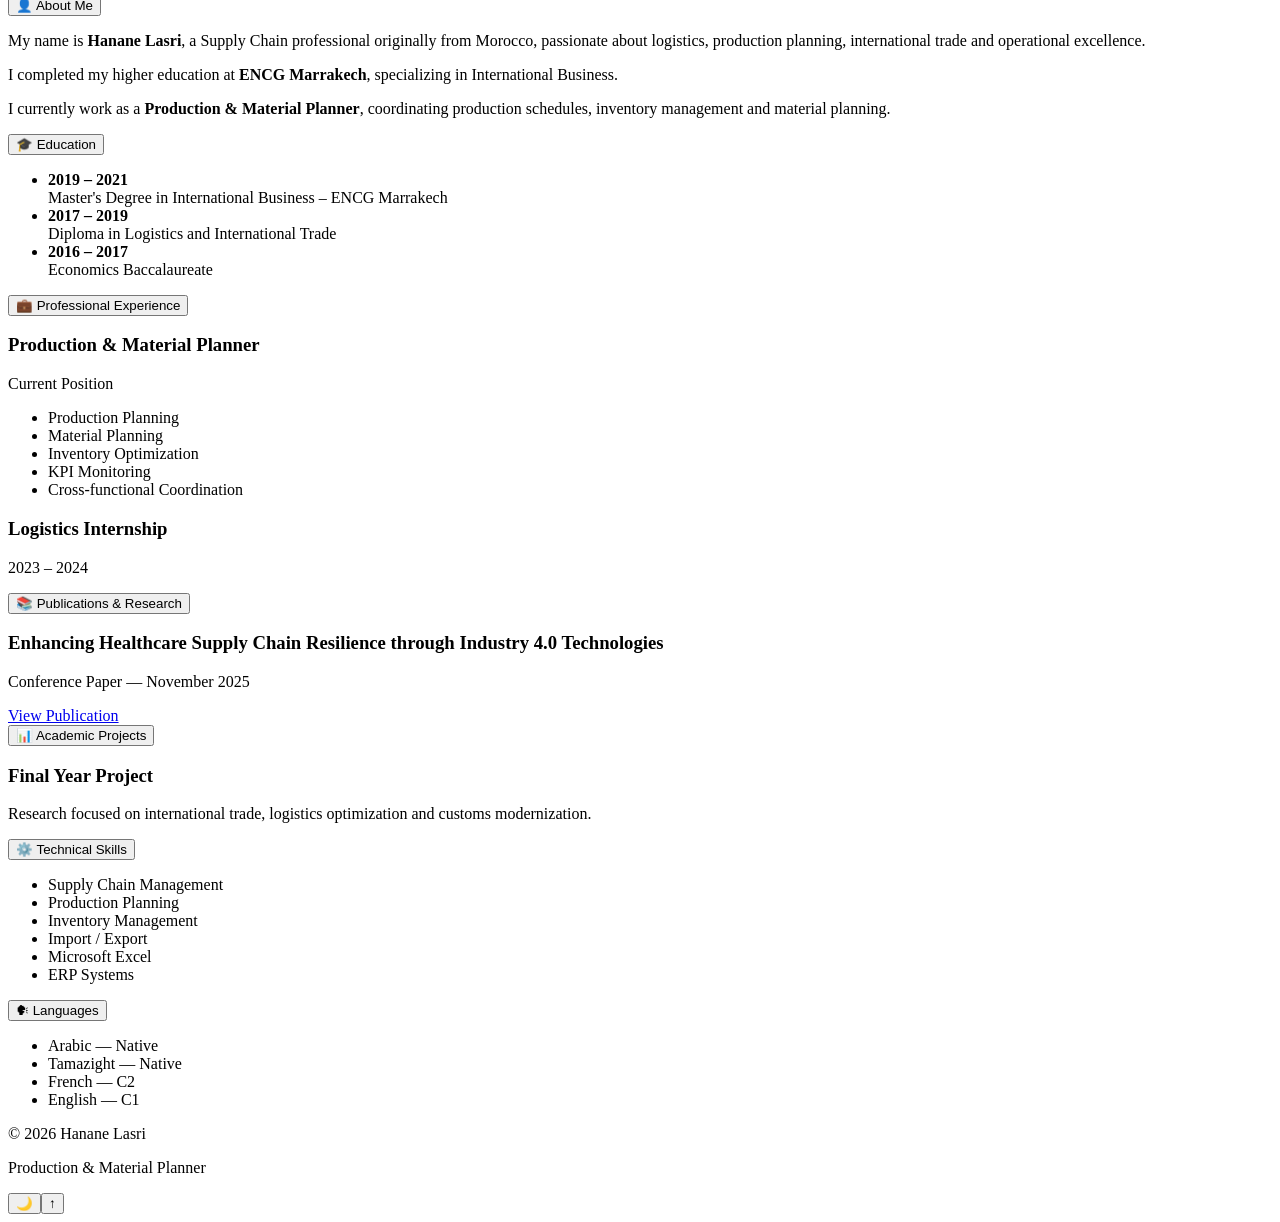
==== commit f7a0f284: "Update index.html" ====
--- a/index.html
+++ b/index.html
@@ -6,47 +6,38 @@
     <meta charset="UTF-8">
     <meta name="viewport" content="width=device-width, initial-scale=1.0">
 
-    <title>Hanane Lasri | Production & Material Planner | Supply Chain Portfolio</title>
+    <title>
+        Hanane Lasri | Production & Material Planner
+    </title>
 
     <meta name="description"
-        content="Professional portfolio of Hanane Lasri, Production & Material Planner specialized in Supply Chain Management, International Logistics, Import-Export and Production Planning.">
-
-    <meta name="keywords"
-        content="Supply Chain, Logistics, Production Planner, Material Planner, Import Export, Hanane Lasri, Portfolio">
-
-    <meta name="author" content="Hanane Lasri">
+        content="Professional portfolio of Hanane Lasri, Production & Material Planner specialized in Supply Chain Management, International Logistics and Production Planning.">
 
     <meta name="theme-color" content="#5f6f52">
 
-    <link rel="icon" type="image/png" href="favicon.png">
+    <link rel="icon" href="favicon.png">
 
     <!-- Google Fonts -->
-
     <link rel="preconnect" href="https://fonts.googleapis.com">
 
     <link rel="preconnect" href="https://fonts.gstatic.com" crossorigin>
 
-    <link
-        href="https://fonts.googleapis.com/css2?family=Playfair+Display:wght@500;600;700&family=Open+Sans:wght@400;500;600;700&display=swap"
+    <link href="https://fonts.googleapis.com/css2?family=Playfair+Display:wght@500;600;700&family=Open+Sans:wght@400;500;600;700&display=swap"
         rel="stylesheet">
 
-    <!-- CSS -->
-
     <link rel="stylesheet" href="styles.css">
 
-    <!-- JavaScript -->
-
     <script defer src="script.js"></script>
 
 </head>
 
 <body>
 
-    <!-- ==========================
+    <!-- ==================================
          WELCOME SCREEN
-    =========================== -->
-
-    <div id="welcome-message" aria-live="polite">
+    =================================== -->
+
+    <div id="welcome-message">
 
         <div class="welcome-box">
 
@@ -60,9 +51,41 @@
 
     </div>
 
-    <!-- ==========================
-         HEADER
-    =========================== -->
+    <!-- ==================================
+         NAVIGATION
+    =================================== -->
+
+    <nav class="navbar">
+
+        <div class="container">
+
+            <a href="#home" class="logo">
+                Hanane Lasri
+            </a>
+
+            <ul class="nav-links">
+
+                <li><a href="#about">About</a></li>
+
+                <li><a href="#education">Education</a></li>
+
+                <li><a href="#experience">Experience</a></li>
+
+                <li><a href="#projects">Projects</a></li>
+
+                <li><a href="#skills">Skills</a></li>
+
+                <li><a href="#languages">Languages</a></li>
+
+            </ul>
+
+        </div>
+
+    </nav>
+
+    <!-- ==================================
+         HERO SECTION
+    =================================== -->
 
     <header id="home">
 
@@ -70,10 +93,10 @@
 
             <div class="intro">
 
-                <img src="photo.jpg"
+                <img
+                    src="photo.jpg"
                     alt="Professional portrait of Hanane Lasri"
-                    class="photo-profil"
-                    loading="lazy">
+                    class="photo-profil">
 
                 <h1>
                     Hanane Lasri
@@ -95,9 +118,10 @@
 
                 </p>
 
-                <nav class="hero-buttons" aria-label="Professional links">
-
-                    <a href="https://www.linkedin.com/in/hanane-lasri-6663ba134/"
+                <div class="hero-buttons">
+
+                    <a
+                        href="https://www.linkedin.com/in/hanane-lasri-6663ba134/"
                         target="_blank"
                         rel="noopener noreferrer"
                         class="btn">
@@ -106,23 +130,25 @@
 
                     </a>
 
-                    <a href="CV_FR.pdf"
+                    <a
+                        href="CV_FR.pdf"
                         download
                         class="btn">
 
-                        Download CV (FR)
+                        CV Français
 
                     </a>
 
-                    <a href="CV_EN.pdf"
+                    <a
+                        href="CV_EN.pdf"
                         download
                         class="btn">
 
-                        Download CV (EN)
+                        CV English
 
                     </a>
 
-                </nav>
+                </div>
 
             </div>
 
@@ -130,133 +156,87 @@
 
     </header>
 
-    <!-- ==========================
-         MAIN
-    =========================== -->
-
     <main>
 
-        <!-- ==========================
-             ABOUT ME
-        =========================== -->
+        <!-- ==================================
+             ABOUT
+        =================================== -->
 
         <section id="about">
 
             <div class="container">
 
-                <h2
-                    tabindex="0"
-                    role="button"
-                    aria-expanded="false"
-                    aria-controls="about-content">
+                <button
+                    class="accordion-btn"
+                    aria-expanded="false">
 
                     👤 About Me
 
-                </h2>
-
-                <div
-                    class="toggle-content"
-                    id="about-content">
+                </button>
+
+                <div class="accordion-content">
 
                     <p>
-
                         My name is
                         <strong>Hanane Lasri</strong>,
                         a Supply Chain professional originally from Morocco,
                         passionate about logistics, production planning,
                         international trade and operational excellence.
-
                     </p>
 
                     <p>
-
                         I completed my higher education at
                         <strong>ENCG Marrakech</strong>,
-                        where I specialized in
-                        <strong>International Business</strong>.
-                        My academic background strengthened my expertise
-                        in logistics, import-export management,
-                        purchasing, transportation and global supply chain operations.
-
+                        specializing in International Business.
                     </p>
 
                     <p>
-
                         I currently work as a
                         <strong>Production & Material Planner</strong>,
-                        where I coordinate production schedules,
-                        monitor inventory levels,
-                        anticipate material requirements
-                        and optimize industrial workflows.
-
+                        coordinating production schedules,
+                        inventory management and material planning.
                     </p>
 
-                    <p>
-
-                        My professional objective is to contribute
-                        to high-performing international companies by improving
-                        operational efficiency,
-                        reducing costs
-                        and ensuring reliable supply chain performance.
-
-                    </p>
-
-                    <p>
-
-                        I am recognized for being organized,
-                        analytical,
-                        detail-oriented,
-                        adaptable
-                        and committed to continuous improvement.
-
-                    </p>
-
-                </div>
-
-            </div>
-
-        </section>
-
-        <!-- ==========================
+                </div>
+
+            </div>
+
+        </section>
+
+        <!-- ==================================
              EDUCATION
-        =========================== -->
+        =================================== -->
 
         <section id="education">
 
             <div class="container">
 
-                <h2
-                    tabindex="0"
-                    role="button"
-                    aria-expanded="false"
-                    aria-controls="education-content">
+                <button
+                    class="accordion-btn"
+                    aria-expanded="false">
 
                     🎓 Education
 
-                </h2>
-
-                <div
-                    class="toggle-content"
-                    id="education-content">
+                </button>
+
+                <div class="accordion-content">
 
                     <ul>
 
                         <li>
                             <strong>2019 – 2021</strong><br>
-                            Master's Degree in International Business<br>
-                            ENCG Marrakech – Morocco
+                            Master's Degree in International Business
+                            – ENCG Marrakech
                         </li>
 
                         <li>
                             <strong>2017 – 2019</strong><br>
-                            University Diploma in Logistics and International Trade<br>
-                            Higher School of Technology (EST)
+                            Diploma in Logistics and International Trade
                         </li>
 
                         <li>
                             <strong>2016 – 2017</strong><br>
-                            Economics Baccalaureate<br>
-                            Al Idrissi High School – Agadir
+                            Economics Baccalaureate
                         </li>
 
                     </ul>
@@ -267,27 +247,23 @@
 
         </section>
 
-        <!-- ==========================
-             PROFESSIONAL EXPERIENCE
-        =========================== -->
+        <!-- ==================================
+             EXPERIENCE
+        =================================== -->
 
         <section id="experience">
 
             <div class="container">
 
-                <h2
-                    tabindex="0"
-                    role="button"
-                    aria-expanded="false"
-                    aria-controls="experience-content">
+                <button
+                    class="accordion-btn"
+                    aria-expanded="false">
 
                     💼 Professional Experience
 
-                </h2>
-
-                <div
-                    class="toggle-content"
-                    id="experience-content">
+                </button>
+
+                <div class="accordion-content">
 
                     <article class="experience-card">
 
@@ -301,17 +277,11 @@
 
                         <ul>
 
-                            <li>Production planning and scheduling.</li>
-
-                            <li>Raw material requirements planning.</li>
-
-                            <li>Inventory monitoring and optimization.</li>
-
-                            <li>Coordination between production, purchasing and logistics.</li>
-
-                            <li>Monitoring production performance indicators (KPIs).</li>
-
-                            <li>Continuous improvement of industrial workflows.</li>
+                            <li>Production Planning</li>
+                            <li>Material Planning</li>
+                            <li>Inventory Optimization</li>
+                            <li>KPI Monitoring</li>
+                            <li>Cross-functional Coordination</li>
 
                         </ul>
 
@@ -327,92 +297,45 @@
                             2023 – 2024
                         </p>
 
-                        <ul>
-
-                            <li>Import and export operations monitoring.</li>
-
-                            <li>International freight coordination.</li>
-
-                            <li>Preparation of customs documentation.</li>
-
-                            <li>Supplier and carrier communication.</li>
-
-                            <li>Process improvement initiatives.</li>
-
-                        </ul>
-
                     </article>
 
-                    <article class="experience-card">
+                </div>
+
+            </div>
+
+        </section>
+
+        <!-- ==================================
+             PUBLICATIONS
+        =================================== -->
+
+        <section id="publications">
+
+            <div class="container">
+
+                <button
+                    class="accordion-btn"
+                    aria-expanded="false">
+
+                    📚 Publications & Research
+
+                </button>
+
+                <div class="accordion-content">
+
+                    <article class="publication-card">
 
                         <h3>
-                            Logistics Internship
+                            Enhancing Healthcare Supply Chain Resilience through Industry 4.0 Technologies
                         </h3>
 
-                        <p class="experience-date">
-                            2021
-                        </p>
-
-                        <ul>
-
-                            <li>Inventory management.</li>
-
-                            <li>Warehouse organization.</li>
-
-                            <li>Goods flow monitoring.</li>
-
-                            <li>Logistics performance reporting.</li>
-
-                        </ul>
-
-                    </article>
-
-                </div>
-
-            </div>
-
-        </section>
-
-        <!-- ==========================
-             PUBLICATIONS
-        =========================== -->
-
-        <section id="publications">
-
-            <div class="container">
-
-                <h2
-                    tabindex="0"
-                    role="button"
-                    aria-expanded="false"
-                    aria-controls="publications-content">
-
-                    📚 Publications & Research
-
-                </h2>
-
-                <div
-                    class="toggle-content"
-                    id="publications-content">
-
-                    <article class="publication-card">
-
-                        <h3>
-
-                            Enhancing Healthcare Supply Chain Resilience through Industry 4.0 Technologies
-
-                        </h3>
-
                         <p>
-
                             Conference Paper — November 2025
-
                         </p>
 
                         <a
                             href="https://www.researchgate.net/profile/Hanane-Lasri"
                             target="_blank"
-                            rel="noopener noreferrer"
                             class="btn">
 
                             View Publication
@@ -421,30 +344,41 @@
 
                     </article>
 
-                    <article class="publication-card">
+                </div>
+
+            </div>
+
+        </section>
+
+        <!-- ==================================
+             PROJECTS
+        =================================== -->
+
+        <section id="projects">
+
+            <div class="container">
+
+                <button
+                    class="accordion-btn"
+                    aria-expanded="false">
+
+                    📊 Academic Projects
+
+                </button>
+
+                <div class="accordion-content">
+
+                    <article class="project-card">
 
                         <h3>
-
-                            Disruptive Technologies and Healthcare Supply Chain Resilience
-
+                            Final Year Project
                         </h3>
 
                         <p>
-
-                            Book Chapter — November 2025
-
+                            Research focused on international trade,
+                            logistics optimization and customs modernization.
                         </p>
 
-                        <a
-                            href="https://www.researchgate.net/profile/Hanane-Lasri"
-                            target="_blank"
-                            rel="noopener noreferrer"
-                            class="btn">
-
-                            View Publication
-
-                        </a>
-
                     </article>
 
                 </div>
@@ -453,113 +387,32 @@
 
         </section>
 
-        <!-- ==========================
-             ACADEMIC PROJECTS
-        =========================== -->
-
-        <section id="projects">
-
-            <div class="container">
-
-                <h2
-                    tabindex="0"
-                    role="button"
-                    aria-expanded="false"
-                    aria-controls="projects-content">
-
-                    📊 Academic Projects
-
-                </h2>
-
-                <div
-                    class="toggle-content"
-                    id="projects-content">
-
-                    <article class="project-card">
-
-                        <h3>
-
-                            Final Year Project – ENCG Marrakech
-
-                        </h3>
-
-                        <p>
-
-                            Research project focused on international trade,
-                            customs modernization and logistics optimization.
-
-                        </p>
-
-                        <ul>
-
-                            <li>International trade analysis.</li>
-
-                            <li>Customs digitalization study.</li>
-
-                            <li>Supply chain cost optimization.</li>
-
-                            <li>Transport lead-time reduction.</li>
-
-                            <li>Strategic recommendations for operational improvement.</li>
-
-                        </ul>
-
-                    </article>
-
-                </div>
-
-            </div>
-
-        </section>
-
-
-
-              <!-- ==========================
-             TECHNICAL SKILLS
-        =========================== -->
+        <!-- ==================================
+             SKILLS
+        =================================== -->
 
         <section id="skills">
 
             <div class="container">
 
-                <h2
-                    tabindex="0"
-                    role="button"
-                    aria-expanded="false"
-                    aria-controls="skills-content">
+                <button
+                    class="accordion-btn"
+                    aria-expanded="false">
 
                     ⚙️ Technical Skills
 
-                </h2>
-
-                <div
-                    class="toggle-content"
-                    id="skills-content">
+                </button>
+
+                <div class="accordion-content">
 
                     <ul>
 
-                        <li>
-                            <strong>Supply Chain Management</strong><br>
-                            Production Planning, Material Planning, Inventory Management,
-                            Procurement Coordination and Logistics Operations.
-                        </li>
-
-                        <li>
-                            <strong>Import / Export</strong><br>
-                            International Transportation, Customs Procedures,
-                            Shipping Documentation and Freight Coordination.
-                        </li>
-
-                        <li>
-                            <strong>Data Analysis</strong><br>
-                            KPI Monitoring, Reporting, Forecasting and Performance Analysis.
-                        </li>
-
-                        <li>
-                            <strong>Software</strong><br>
-                            Microsoft Excel, ERP Systems, Microsoft Office Suite,
-                            Reporting Tools.
-                        </li>
+                        <li>Supply Chain Management</li>
+                        <li>Production Planning</li>
+                        <li>Inventory Management</li>
+                        <li>Import / Export</li>
+                        <li>Microsoft Excel</li>
+                        <li>ERP Systems</li>
 
                     </ul>
 
@@ -569,125 +422,30 @@
 
         </section>
 
-        <!-- ==========================
-             ASSOCIATIVE LIFE
-        =========================== -->
-
-        <section id="associative-life">
-
-            <div class="container">
-
-                <h2
-                    tabindex="0"
-                    role="button"
-                    aria-expanded="false"
-                    aria-controls="associative-content">
-
-                    🤝 Associative Life
-
-                </h2>
-
-                <div
-                    class="toggle-content"
-                    id="associative-content">
-
-                    <p>
-
-                        Active member of <strong>ENACTUS – ENCG Marrakech</strong>,
-                        contributing to collaborative projects focused on innovation,
-                        entrepreneurship and sustainable development.
-
-                    </p>
-
-                </div>
-
-            </div>
-
-        </section>
-
-        <!-- ==========================
-             PASSIONS
-        =========================== -->
-
-        <section id="passions">
-
-            <div class="container">
-
-                <h2
-                    tabindex="0"
-                    role="button"
-                    aria-expanded="false"
-                    aria-controls="passions-content">
-
-                    ❤️ My Passions
-
-                </h2>
-
-                <div
-                    class="toggle-content"
-                    id="passions-content">
-
-                    <p>
-
-                        I am passionate about Supply Chain Management,
-                        International Logistics and Operational Excellence.
-
-                    </p>
-
-                    <p>
-
-                        I particularly enjoy analysing industrial flows,
-                        improving operational performance,
-                        discovering innovative logistics technologies
-                        and continuously expanding my professional knowledge.
-
-                    </p>
-
-                </div>
-
-            </div>
-
-        </section>
-
-        <!-- ==========================
+        <!-- ==================================
              LANGUAGES
-        =========================== -->
+        =================================== -->
 
         <section id="languages">
 
             <div class="container">
 
-                <h2
-                    tabindex="0"
-                    role="button"
-                    aria-expanded="false"
-                    aria-controls="languages-content">
-
-                    🗣️ Languages
-
-                </h2>
-
-                <div
-                    class="toggle-content"
-                    id="languages-content">
+                <button
+                    class="accordion-btn"
+                    aria-expanded="false">
+
+                    🗣 Languages
+
+                </button>
+
+                <div class="accordion-content">
 
                     <ul>
 
-                        <li>
-                            <strong>Arabic</strong> — Native
-                        </li>
-
-                        <li>
-                            <strong>Tamazight</strong> — Native
-                        </li>
-
-                        <li>
-                            <strong>French</strong> — Professional (C2)
-                        </li>
-
-                        <li>
-                            <strong>English</strong> — Advanced (C1)
-                        </li>
+                        <li>Arabic — Native</li>
+                        <li>Tamazight — Native</li>
+                        <li>French — C2</li>
+                        <li>English — C1</li>
 
                     </ul>
 
@@ -699,24 +457,20 @@
 
     </main>
 
-    <!-- ==========================
+    <!-- ==================================
          FOOTER
-    =========================== -->
+    =================================== -->
 
     <footer>
 
         <div class="container">
 
             <p>
-
-                © 2026 Hanane Lasri · All Rights Reserved
-
+                © 2026 Hanane Lasri
             </p>
 
             <p>
-
-                Designed & Developed with HTML, CSS & JavaScript
-
+                Production & Material Planner
             </p>
 
         </div>
@@ -726,4 +480,3 @@
 </body>
 
 </html>
-      
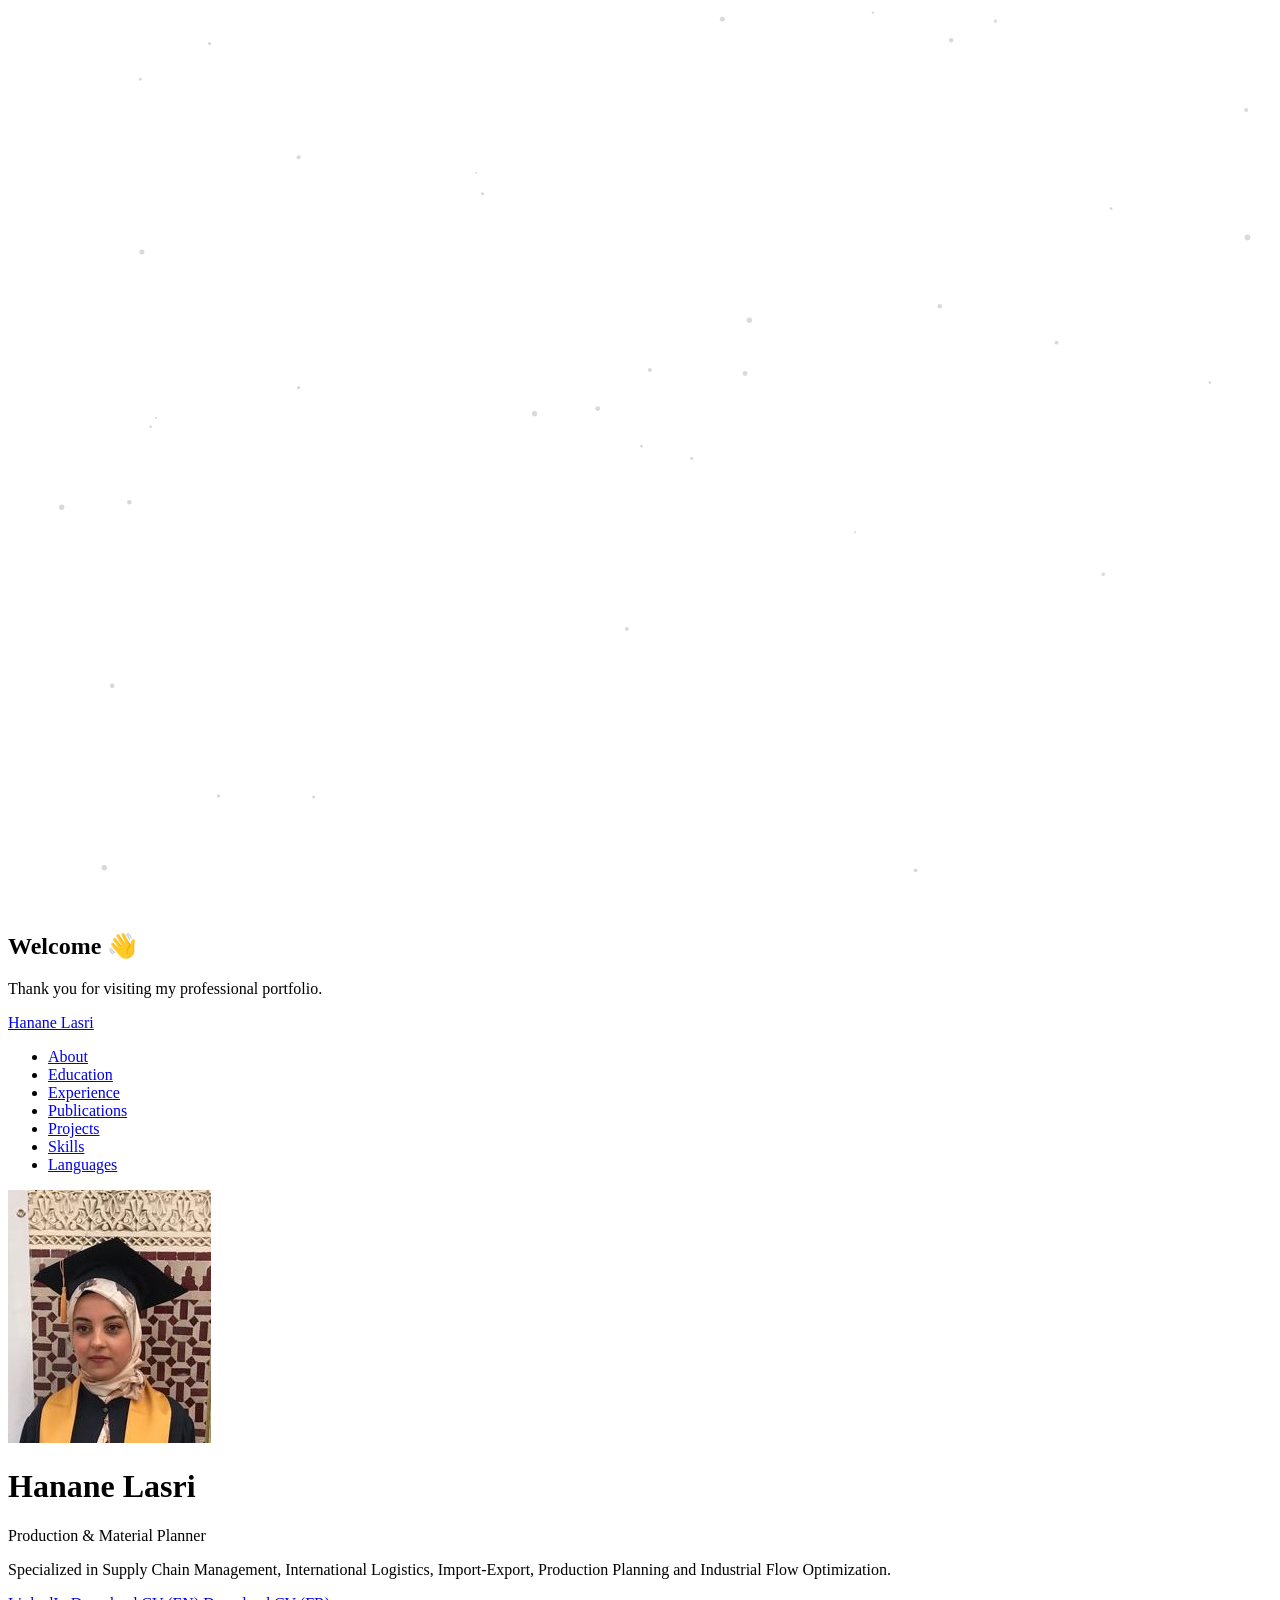
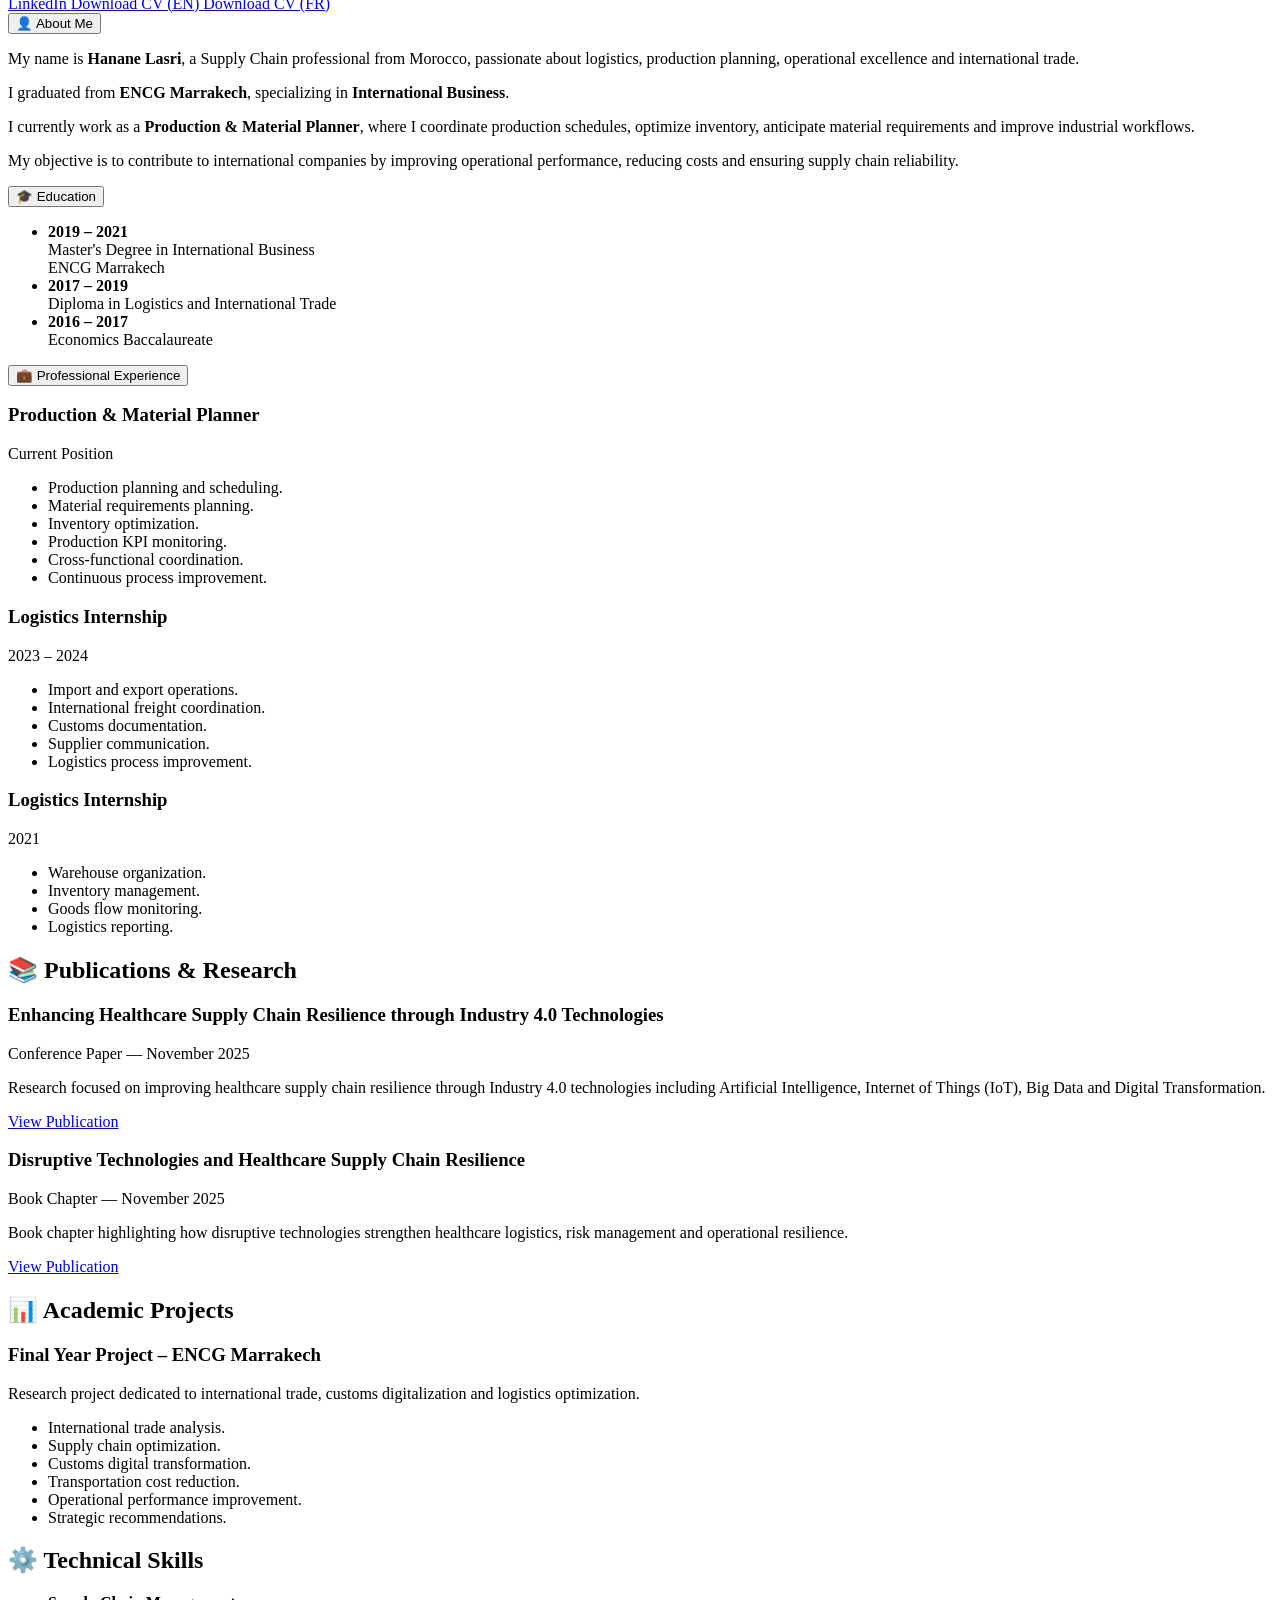
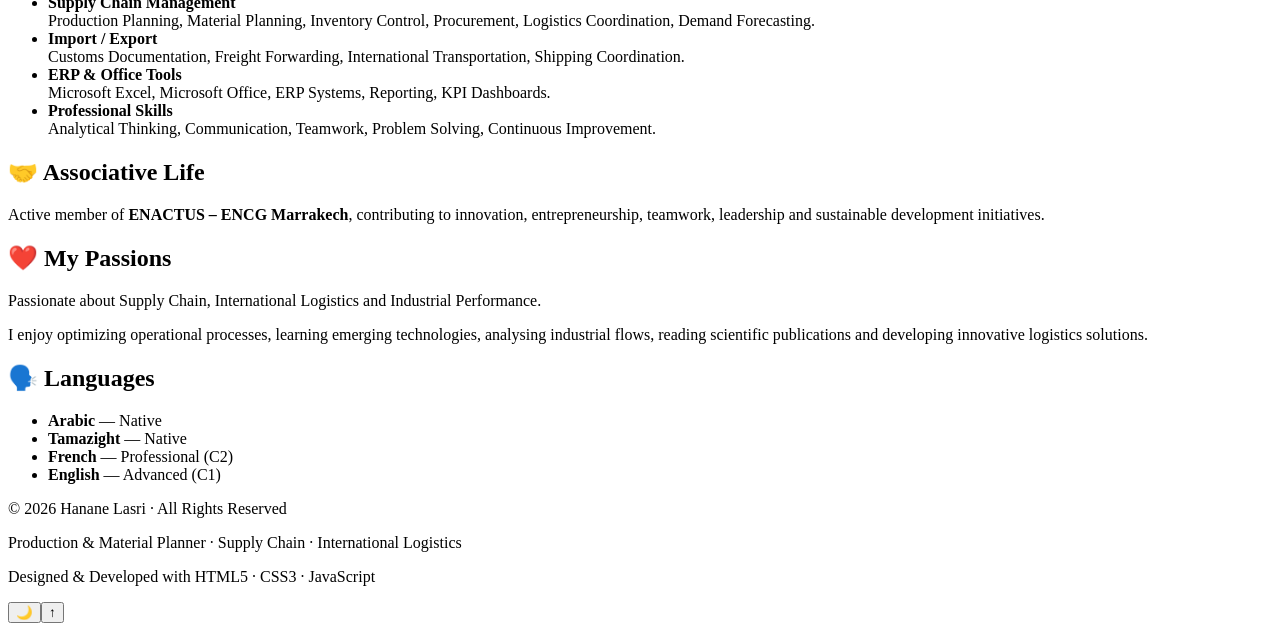
==== commit e8a8adf6: "Update index.html" ====
--- a/index.html
+++ b/index.html
@@ -4,324 +4,458 @@
 <head>
 
     <meta charset="UTF-8">
-    <meta name="viewport" content="width=device-width, initial-scale=1.0">
+
+    <meta name="viewport"
+          content="width=device-width, initial-scale=1.0">
 
     <title>
-        Hanane Lasri | Production & Material Planner
+        Hanane Lasri | Production & Material Planner | Supply Chain Specialist
     </title>
 
     <meta name="description"
-        content="Professional portfolio of Hanane Lasri, Production & Material Planner specialized in Supply Chain Management, International Logistics and Production Planning.">
-
-    <meta name="theme-color" content="#5f6f52">
-
-    <link rel="icon" href="favicon.png">
+          content="Professional portfolio of Hanane Lasri, Production & Material Planner specialized in Supply Chain Management, International Logistics, Import-Export and Production Planning.">
+
+    <meta name="keywords"
+          content="Supply Chain, Logistics, Production Planner, Material Planner, Import Export, Portfolio">
+
+    <meta name="author"
+          content="Hanane Lasri">
+
+    <meta name="theme-color"
+          content="#5f6f52">
+
+    <link rel="icon"
+          type="image/png"
+          href="favicon.png">
 
     <!-- Google Fonts -->
-    <link rel="preconnect" href="https://fonts.googleapis.com">
-
-    <link rel="preconnect" href="https://fonts.gstatic.com" crossorigin>
+
+    <link rel="preconnect"
+          href="https://fonts.googleapis.com">
+
+    <link rel="preconnect"
+          href="https://fonts.gstatic.com"
+          crossorigin>
 
     <link href="https://fonts.googleapis.com/css2?family=Playfair+Display:wght@500;600;700&family=Open+Sans:wght@400;500;600;700&display=swap"
-        rel="stylesheet">
-
-    <link rel="stylesheet" href="styles.css">
-
-    <script defer src="script.js"></script>
+          rel="stylesheet">
+
+    <!-- CSS -->
+
+    <link rel="stylesheet"
+          href="styles.css">
+
+    <!-- JavaScript -->
+
+    <script defer
+            src="script.js"></script>
 
 </head>
 
 <body>
 
-    <!-- ==================================
-         WELCOME SCREEN
-    =================================== -->
-
-    <div id="welcome-message">
-
-        <div class="welcome-box">
-
-            <h2>Welcome 👋</h2>
+<!-- =====================================================
+     WELCOME SCREEN
+====================================================== -->
+
+<div id="welcome-message"
+     aria-live="polite">
+
+    <div class="welcome-box">
+
+        <h2>Welcome 👋</h2>
+
+        <p>
+            Thank you for visiting my professional portfolio.
+        </p>
+
+    </div>
+
+</div>
+
+<!-- =====================================================
+     NAVIGATION
+====================================================== -->
+
+<nav class="navbar"
+     aria-label="Main navigation">
+
+    <div class="container">
+
+        <a href="#home"
+           class="logo">
+
+            Hanane Lasri
+
+        </a>
+
+        <ul class="nav-links">
+
+            <li><a href="#about">About</a></li>
+
+            <li><a href="#education">Education</a></li>
+
+            <li><a href="#experience">Experience</a></li>
+
+            <li><a href="#publications">Publications</a></li>
+
+            <li><a href="#projects">Projects</a></li>
+
+            <li><a href="#skills">Skills</a></li>
+
+            <li><a href="#languages">Languages</a></li>
+
+        </ul>
+
+    </div>
+
+</nav>
+
+<!-- =====================================================
+     HERO
+====================================================== -->
+
+<header id="home">
+
+    <div class="container">
+
+        <div class="intro">
+
+            <img
+                src="photo.jpg"
+                alt="Professional portrait of Hanane Lasri"
+                class="photo-profil"
+                loading="lazy"
+                decoding="async">
+
+            <h1>
+
+                Hanane Lasri
+
+            </h1>
+
+            <p class="subtitle">
+
+                Production & Material Planner
+
+            </p>
+
+            <p class="description">
+
+                Specialized in Supply Chain Management,
+                International Logistics,
+                Import-Export,
+                Production Planning
+                and Industrial Flow Optimization.
+
+            </p>
+
+            <div class="hero-buttons">
+
+                <a
+                    href="https://www.linkedin.com/in/hanane-lasri-6663ba134/"
+                    target="_blank"
+                    rel="noopener noreferrer"
+                    class="btn">
+
+                    LinkedIn
+
+                </a>
+
+                <a
+                    href="CV_EN.pdf"
+                    download
+                    class="btn">
+
+                    Download CV (EN)
+
+                </a>
+
+                <a
+                    href="CV_FR.pdf"
+                    download
+                    class="btn">
+
+                    Download CV (FR)
+
+                </a>
+
+            </div>
+
+        </div>
+
+    </div>
+
+</header>
+
+<!-- =====================================================
+     MAIN
+====================================================== -->
+
+<main>
+
+<!-- =====================================================
+     ABOUT
+====================================================== -->
+
+<section id="about">
+
+    <div class="container">
+
+        <button
+            class="accordion-btn"
+            aria-expanded="false"
+            aria-controls="about-content">
+
+            👤 About Me
+
+        </button>
+
+        <div
+            id="about-content"
+            class="accordion-content">
 
             <p>
-                Thank you for visiting my professional portfolio.
+
+                My name is
+                <strong>Hanane Lasri</strong>,
+                a Supply Chain professional from Morocco,
+                passionate about logistics,
+                production planning,
+                operational excellence
+                and international trade.
+
             </p>
 
+            <p>
+
+                I graduated from
+                <strong>ENCG Marrakech</strong>,
+                specializing in
+                <strong>International Business</strong>.
+
+            </p>
+
+            <p>
+
+                I currently work as a
+                <strong>Production & Material Planner</strong>,
+                where I coordinate production schedules,
+                optimize inventory,
+                anticipate material requirements
+                and improve industrial workflows.
+
+            </p>
+
+            <p>
+
+                My objective is to contribute to international companies
+                by improving operational performance,
+                reducing costs
+                and ensuring supply chain reliability.
+
+            </p>
+
         </div>
 
     </div>
 
-    <!-- ==================================
-         NAVIGATION
-    =================================== -->
-
-    <nav class="navbar">
-
-        <div class="container">
-
-            <a href="#home" class="logo">
-                Hanane Lasri
-            </a>
-
-            <ul class="nav-links">
-
-                <li><a href="#about">About</a></li>
-
-                <li><a href="#education">Education</a></li>
-
-                <li><a href="#experience">Experience</a></li>
-
-                <li><a href="#projects">Projects</a></li>
-
-                <li><a href="#skills">Skills</a></li>
-
-                <li><a href="#languages">Languages</a></li>
+</section>
+
+<!-- =====================================================
+     EDUCATION
+====================================================== -->
+
+<section id="education">
+
+    <div class="container">
+
+        <button
+            class="accordion-btn"
+            aria-expanded="false"
+            aria-controls="education-content">
+
+            🎓 Education
+
+        </button>
+
+        <div
+            id="education-content"
+            class="accordion-content">
+
+            <ul>
+
+                <li>
+
+                    <strong>2019 – 2021</strong><br>
+
+                    Master's Degree in International Business<br>
+
+                    ENCG Marrakech
+
+                </li>
+
+                <li>
+
+                    <strong>2017 – 2019</strong><br>
+
+                    Diploma in Logistics and International Trade
+
+                </li>
+
+                <li>
+
+                    <strong>2016 – 2017</strong><br>
+
+                    Economics Baccalaureate
+
+                </li>
 
             </ul>
 
         </div>
 
-    </nav>
-
-    <!-- ==================================
-         HERO SECTION
-    =================================== -->
-
-    <header id="home">
-
-        <div class="container">
-
-            <div class="intro">
-
-                <img
-                    src="photo.jpg"
-                    alt="Professional portrait of Hanane Lasri"
-                    class="photo-profil">
-
-                <h1>
-                    Hanane Lasri
-                </h1>
-
-                <p class="subtitle">
+    </div>
+
+</section>
+
+<!-- =====================================================
+     EXPERIENCE
+====================================================== -->
+
+<section id="experience">
+
+    <div class="container">
+
+        <button
+            class="accordion-btn"
+            aria-expanded="false"
+            aria-controls="experience-content">
+
+            💼 Professional Experience
+
+        </button>
+
+        <div
+            id="experience-content"
+            class="accordion-content">
+
+            <article class="experience-card">
+
+                <h3>
 
                     Production & Material Planner
 
+                </h3>
+
+                <p class="experience-date">
+
+                    Current Position
+
                 </p>
 
-                <p class="description">
-
-                    Specialized in Supply Chain Management,
-                    International Logistics,
-                    Import-Export,
-                    Production Planning
-                    and Industrial Flow Optimization.
+                <ul>
+
+                    <li>Production planning and scheduling.</li>
+
+                    <li>Material requirements planning.</li>
+
+                    <li>Inventory optimization.</li>
+
+                    <li>Production KPI monitoring.</li>
+
+                    <li>Cross-functional coordination.</li>
+
+                    <li>Continuous process improvement.</li>
+
+                </ul>
+
+            </article>
+
+            <article class="experience-card">
+
+                <h3>
+
+                    Logistics Internship
+
+                </h3>
+
+                <p class="experience-date">
+
+                    2023 – 2024
 
                 </p>
 
-                <div class="hero-buttons">
-
-                    <a
-                        href="https://www.linkedin.com/in/hanane-lasri-6663ba134/"
-                        target="_blank"
-                        rel="noopener noreferrer"
-                        class="btn">
-
-                        LinkedIn
-
-                    </a>
-
-                    <a
-                        href="CV_FR.pdf"
-                        download
-                        class="btn">
-
-                        CV Français
-
-                    </a>
-
-                    <a
-                        href="CV_EN.pdf"
-                        download
-                        class="btn">
-
-                        CV English
-
-                    </a>
-
-                </div>
-
-            </div>
+                <ul>
+
+                    <li>Import and export operations.</li>
+
+                    <li>International freight coordination.</li>
+
+                    <li>Customs documentation.</li>
+
+                    <li>Supplier communication.</li>
+
+                    <li>Logistics process improvement.</li>
+
+                </ul>
+
+            </article>
+
+            <article class="experience-card">
+
+                <h3>
+
+                    Logistics Internship
+
+                </h3>
+
+                <p class="experience-date">
+
+                    2021
+
+                </p>
+
+                <ul>
+
+                    <li>Warehouse organization.</li>
+
+                    <li>Inventory management.</li>
+
+                    <li>Goods flow monitoring.</li>
+
+                    <li>Logistics reporting.</li>
+
+                </ul>
+
+            </article>
 
         </div>
 
-    </header>
-
-    <main>
-
-        <!-- ==================================
-             ABOUT
-        =================================== -->
-
-        <section id="about">
+    </div>
+
+</section>
+        <!-- ==========================
+             PUBLICATIONS
+        =========================== -->
+
+        <section id="publications">
 
             <div class="container">
 
-                <button
-                    class="accordion-btn"
-                    aria-expanded="false">
-
-                    👤 About Me
-
-                </button>
-
-                <div class="accordion-content">
-
-                    <p>
-                        My name is
-                        <strong>Hanane Lasri</strong>,
-                        a Supply Chain professional originally from Morocco,
-                        passionate about logistics, production planning,
-                        international trade and operational excellence.
-                    </p>
-
-                    <p>
-                        I completed my higher education at
-                        <strong>ENCG Marrakech</strong>,
-                        specializing in International Business.
-                    </p>
-
-                    <p>
-                        I currently work as a
-                        <strong>Production & Material Planner</strong>,
-                        coordinating production schedules,
-                        inventory management and material planning.
-                    </p>
-
-                </div>
-
-            </div>
-
-        </section>
-
-        <!-- ==================================
-             EDUCATION
-        =================================== -->
-
-        <section id="education">
-
-            <div class="container">
-
-                <button
-                    class="accordion-btn"
-                    aria-expanded="false">
-
-                    🎓 Education
-
-                </button>
-
-                <div class="accordion-content">
-
-                    <ul>
-
-                        <li>
-                            <strong>2019 – 2021</strong><br>
-                            Master's Degree in International Business
-                            – ENCG Marrakech
-                        </li>
-
-                        <li>
-                            <strong>2017 – 2019</strong><br>
-                            Diploma in Logistics and International Trade
-                        </li>
-
-                        <li>
-                            <strong>2016 – 2017</strong><br>
-                            Economics Baccalaureate
-                        </li>
-
-                    </ul>
-
-                </div>
-
-            </div>
-
-        </section>
-
-        <!-- ==================================
-             EXPERIENCE
-        =================================== -->
-
-        <section id="experience">
-
-            <div class="container">
-
-                <button
-                    class="accordion-btn"
-                    aria-expanded="false">
-
-                    💼 Professional Experience
-
-                </button>
-
-                <div class="accordion-content">
-
-                    <article class="experience-card">
-
-                        <h3>
-                            Production & Material Planner
-                        </h3>
-
-                        <p class="experience-date">
-                            Current Position
-                        </p>
-
-                        <ul>
-
-                            <li>Production Planning</li>
-                            <li>Material Planning</li>
-                            <li>Inventory Optimization</li>
-                            <li>KPI Monitoring</li>
-                            <li>Cross-functional Coordination</li>
-
-                        </ul>
-
-                    </article>
-
-                    <article class="experience-card">
-
-                        <h3>
-                            Logistics Internship
-                        </h3>
-
-                        <p class="experience-date">
-                            2023 – 2024
-                        </p>
-
-                    </article>
-
-                </div>
-
-            </div>
-
-        </section>
-
-        <!-- ==================================
-             PUBLICATIONS
-        =================================== -->
-
-        <section id="publications">
-
-            <div class="container">
-
-                <button
-                    class="accordion-btn"
-                    aria-expanded="false">
+                <h2
+                    tabindex="0"
+                    role="button"
+                    aria-expanded="false"
+                    aria-controls="publications-content">
 
                     📚 Publications & Research
 
-                </button>
-
-                <div class="accordion-content">
+                </h2>
+
+                <div
+                    class="toggle-content"
+                    id="publications-content">
 
                     <article class="publication-card">
 
@@ -329,13 +463,20 @@
                             Enhancing Healthcare Supply Chain Resilience through Industry 4.0 Technologies
                         </h3>
 
+                        <p class="experience-date">
+                            Conference Paper — November 2025
+                        </p>
+
                         <p>
-                            Conference Paper — November 2025
+                            Research focused on improving healthcare supply chain resilience
+                            through Industry 4.0 technologies including Artificial Intelligence,
+                            Internet of Things (IoT), Big Data and Digital Transformation.
                         </p>
 
                         <a
                             href="https://www.researchgate.net/profile/Hanane-Lasri"
                             target="_blank"
+                            rel="noopener noreferrer"
                             class="btn">
 
                             View Publication
@@ -344,41 +485,90 @@
 
                     </article>
 
+                    <article class="publication-card">
+
+                        <h3>
+                            Disruptive Technologies and Healthcare Supply Chain Resilience
+                        </h3>
+
+                        <p class="experience-date">
+                            Book Chapter — November 2025
+                        </p>
+
+                        <p>
+                            Book chapter highlighting how disruptive technologies strengthen
+                            healthcare logistics, risk management and operational resilience.
+                        </p>
+
+                        <a
+                            href="https://www.researchgate.net/profile/Hanane-Lasri"
+                            target="_blank"
+                            rel="noopener noreferrer"
+                            class="btn">
+
+                            View Publication
+
+                        </a>
+
+                    </article>
+
                 </div>
 
             </div>
 
         </section>
 
-        <!-- ==================================
-             PROJECTS
-        =================================== -->
+        <!-- ==========================
+             ACADEMIC PROJECTS
+        =========================== -->
 
         <section id="projects">
 
             <div class="container">
 
-                <button
-                    class="accordion-btn"
-                    aria-expanded="false">
+                <h2
+                    tabindex="0"
+                    role="button"
+                    aria-expanded="false"
+                    aria-controls="projects-content">
 
                     📊 Academic Projects
 
-                </button>
-
-                <div class="accordion-content">
+                </h2>
+
+                <div
+                    class="toggle-content"
+                    id="projects-content">
 
                     <article class="project-card">
 
                         <h3>
-                            Final Year Project
+                            Final Year Project – ENCG Marrakech
                         </h3>
 
                         <p>
-                            Research focused on international trade,
-                            logistics optimization and customs modernization.
+
+                            Research project dedicated to international trade,
+                            customs digitalization and logistics optimization.
+
                         </p>
 
+                        <ul>
+
+                            <li>International trade analysis.</li>
+
+                            <li>Supply chain optimization.</li>
+
+                            <li>Customs digital transformation.</li>
+
+                            <li>Transportation cost reduction.</li>
+
+                            <li>Operational performance improvement.</li>
+
+                            <li>Strategic recommendations.</li>
+
+                        </ul>
+
                     </article>
 
                 </div>
@@ -387,32 +577,76 @@
 
         </section>
 
-        <!-- ==================================
-             SKILLS
-        =================================== -->
+        <!-- ==========================
+             TECHNICAL SKILLS
+        =========================== -->
 
         <section id="skills">
 
             <div class="container">
 
-                <button
-                    class="accordion-btn"
-                    aria-expanded="false">
+                <h2
+                    tabindex="0"
+                    role="button"
+                    aria-expanded="false"
+                    aria-controls="skills-content">
 
                     ⚙️ Technical Skills
 
-                </button>
-
-                <div class="accordion-content">
+                </h2>
+
+                <div
+                    class="toggle-content"
+                    id="skills-content">
 
                     <ul>
 
-                        <li>Supply Chain Management</li>
-                        <li>Production Planning</li>
-                        <li>Inventory Management</li>
-                        <li>Import / Export</li>
-                        <li>Microsoft Excel</li>
-                        <li>ERP Systems</li>
+                        <li>
+
+                            <strong>Supply Chain Management</strong><br>
+
+                            Production Planning, Material Planning,
+                            Inventory Control,
+                            Procurement,
+                            Logistics Coordination,
+                            Demand Forecasting.
+
+                        </li>
+
+                        <li>
+
+                            <strong>Import / Export</strong><br>
+
+                            Customs Documentation,
+                            Freight Forwarding,
+                            International Transportation,
+                            Shipping Coordination.
+
+                        </li>
+
+                        <li>
+
+                            <strong>ERP & Office Tools</strong><br>
+
+                            Microsoft Excel,
+                            Microsoft Office,
+                            ERP Systems,
+                            Reporting,
+                            KPI Dashboards.
+
+                        </li>
+
+                        <li>
+
+                            <strong>Professional Skills</strong><br>
+
+                            Analytical Thinking,
+                            Communication,
+                            Teamwork,
+                            Problem Solving,
+                            Continuous Improvement.
+
+                        </li>
 
                     </ul>
 
@@ -422,30 +656,123 @@
 
         </section>
 
-        <!-- ==================================
+        <!-- ==========================
+             ASSOCIATIVE LIFE
+        =========================== -->
+
+        <section id="associative-life">
+
+            <div class="container">
+
+                <h2
+                    tabindex="0"
+                    role="button"
+                    aria-expanded="false"
+                    aria-controls="associative-content">
+
+                    🤝 Associative Life
+
+                </h2>
+
+                <div
+                    class="toggle-content"
+                    id="associative-content">
+
+                    <p>
+
+                        Active member of
+                        <strong>ENACTUS – ENCG Marrakech</strong>,
+                        contributing to innovation,
+                        entrepreneurship,
+                        teamwork,
+                        leadership
+                        and sustainable development initiatives.
+
+                    </p>
+
+                </div>
+
+            </div>
+
+        </section>
+
+        <!-- ==========================
+             PASSIONS
+        =========================== -->
+
+        <section id="passions">
+
+            <div class="container">
+
+                <h2
+                    tabindex="0"
+                    role="button"
+                    aria-expanded="false"
+                    aria-controls="passions-content">
+
+                    ❤️ My Passions
+
+                </h2>
+
+                <div
+                    class="toggle-content"
+                    id="passions-content">
+
+                    <p>
+
+                        Passionate about Supply Chain,
+                        International Logistics
+                        and Industrial Performance.
+
+                    </p>
+
+                    <p>
+
+                        I enjoy optimizing operational processes,
+                        learning emerging technologies,
+                        analysing industrial flows,
+                        reading scientific publications
+                        and developing innovative logistics solutions.
+
+                    </p>
+
+                </div>
+
+            </div>
+
+        </section>
+
+        <!-- ==========================
              LANGUAGES
-        =================================== -->
+        =========================== -->
 
         <section id="languages">
 
             <div class="container">
 
-                <button
-                    class="accordion-btn"
-                    aria-expanded="false">
-
-                    🗣 Languages
-
-                </button>
-
-                <div class="accordion-content">
+                <h2
+                    tabindex="0"
+                    role="button"
+                    aria-expanded="false"
+                    aria-controls="languages-content">
+
+                    🗣️ Languages
+
+                </h2>
+
+                <div
+                    class="toggle-content"
+                    id="languages-content">
 
                     <ul>
 
-                        <li>Arabic — Native</li>
-                        <li>Tamazight — Native</li>
-                        <li>French — C2</li>
-                        <li>English — C1</li>
+                        <li><strong>Arabic</strong> — Native</li>
+
+                        <li><strong>Tamazight</strong> — Native</li>
+
+                        <li><strong>French</strong> — Professional (C2)</li>
+
+                        <li><strong>English</strong> — Advanced (C1)</li>
 
                     </ul>
 
@@ -457,22 +784,32 @@
 
     </main>
 
-    <!-- ==================================
+        <!-- ==========================
          FOOTER
-    =================================== -->
+    =========================== -->
 
     <footer>
 
         <div class="container">
 
             <p>
-                © 2026 Hanane Lasri
+
+                © 2026 Hanane Lasri · All Rights Reserved
+
             </p>
 
             <p>
-                Production & Material Planner
+
+                Production & Material Planner · Supply Chain · International Logistics
+
             </p>
 
+            <p>
+
+                Designed & Developed with HTML5 · CSS3 · JavaScript
+
+            </p>
+
         </div>
 
     </footer>
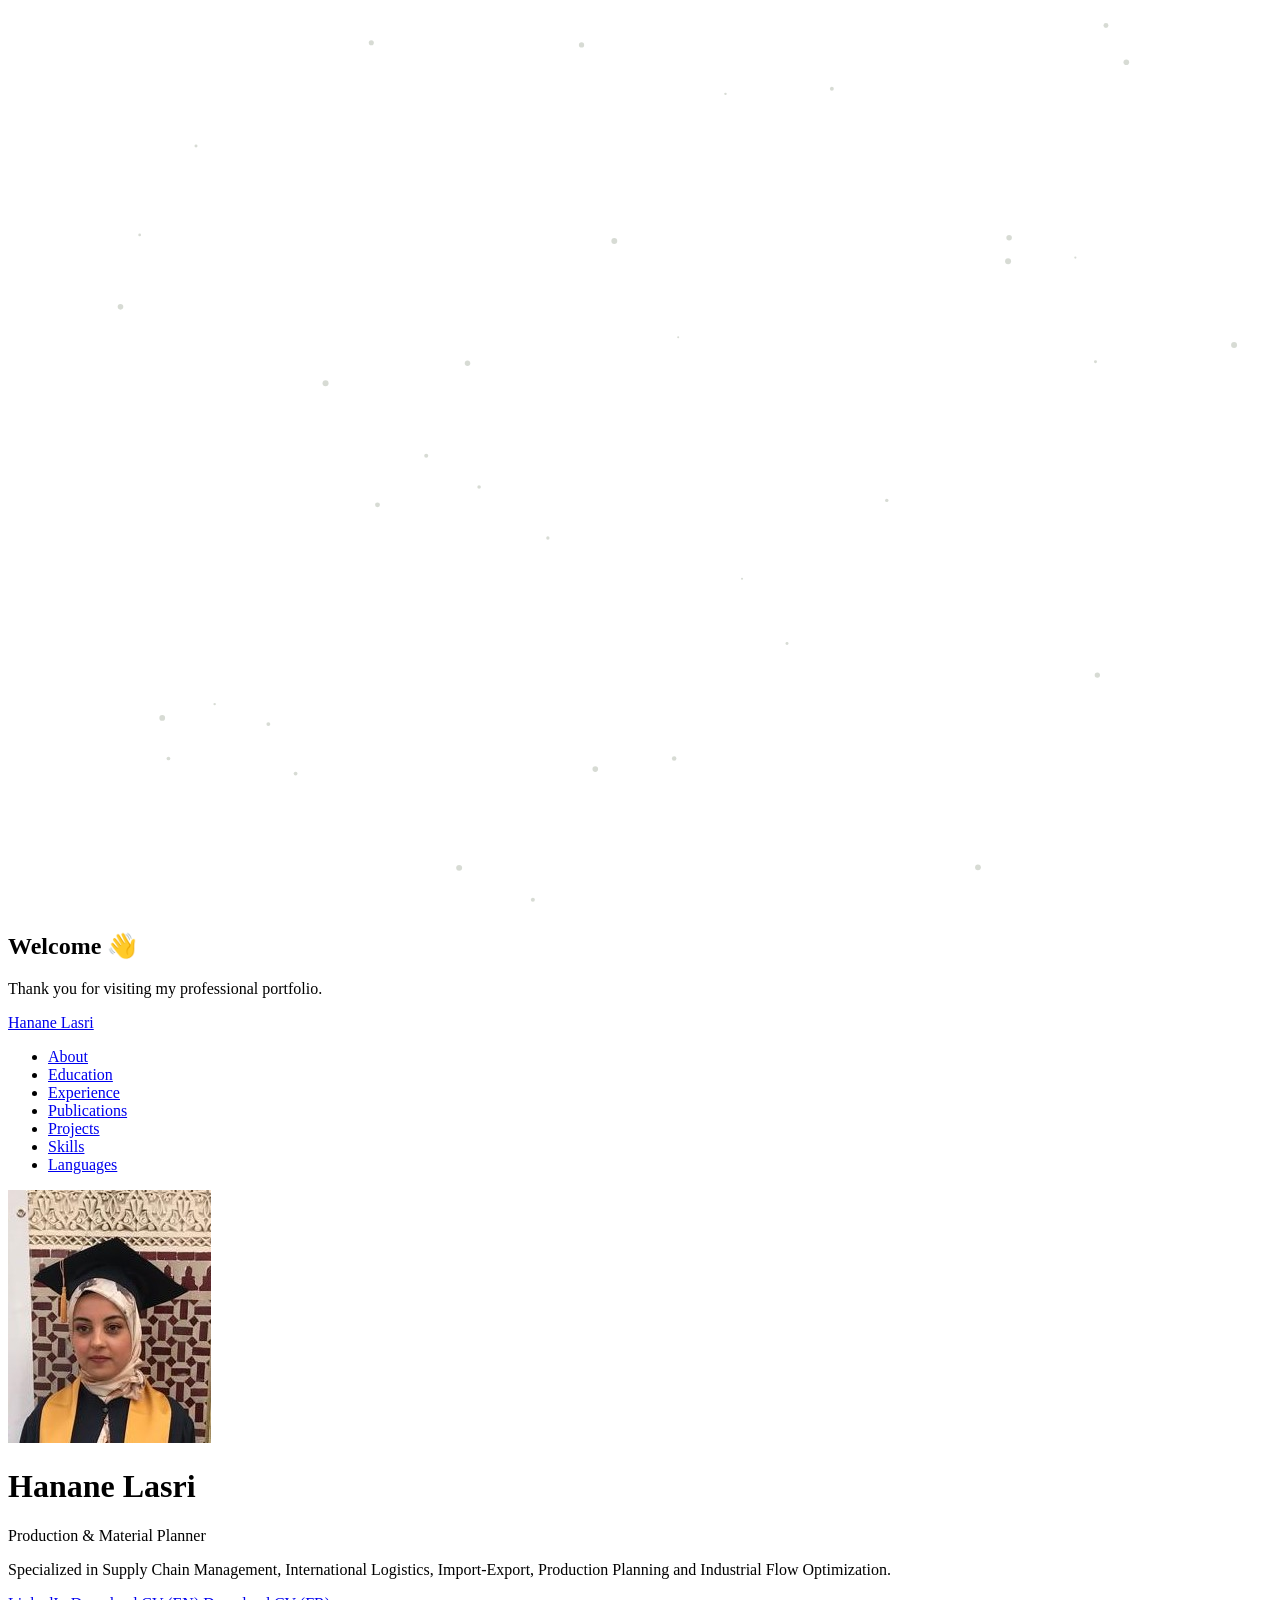
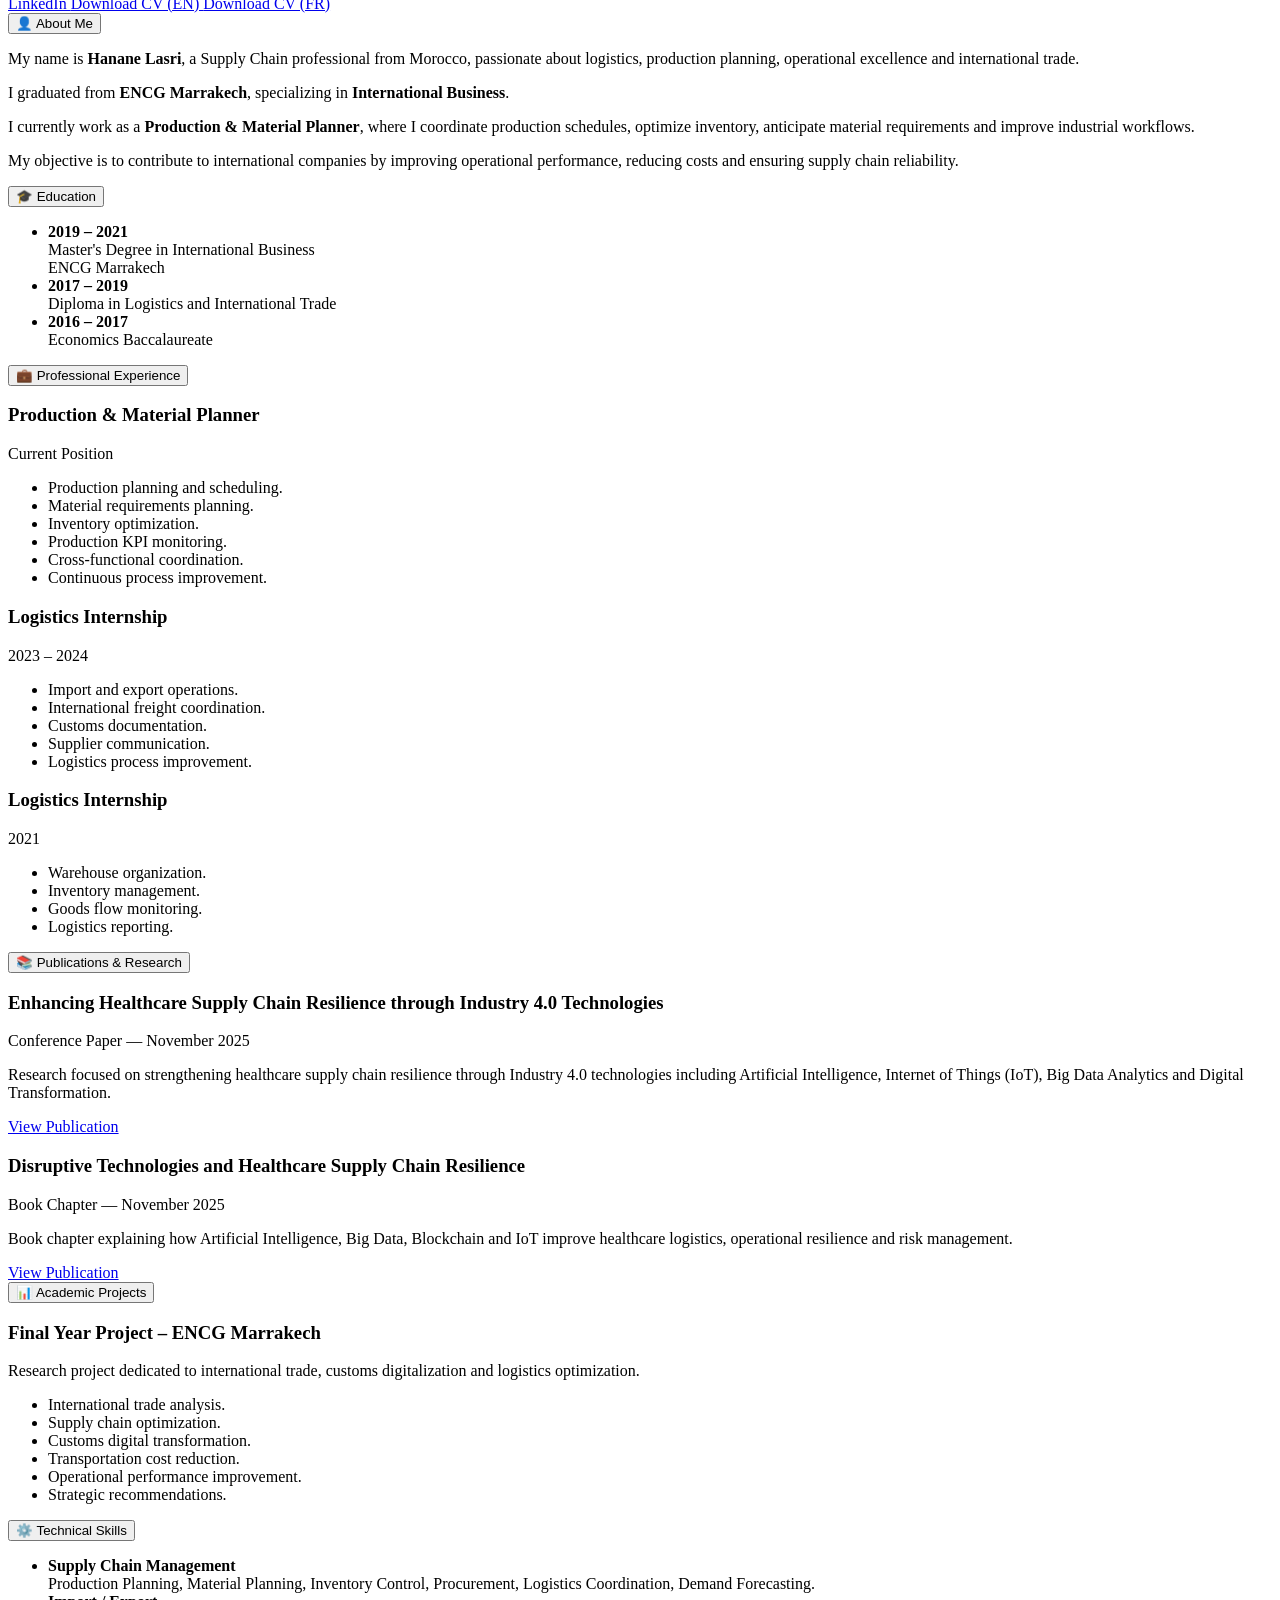
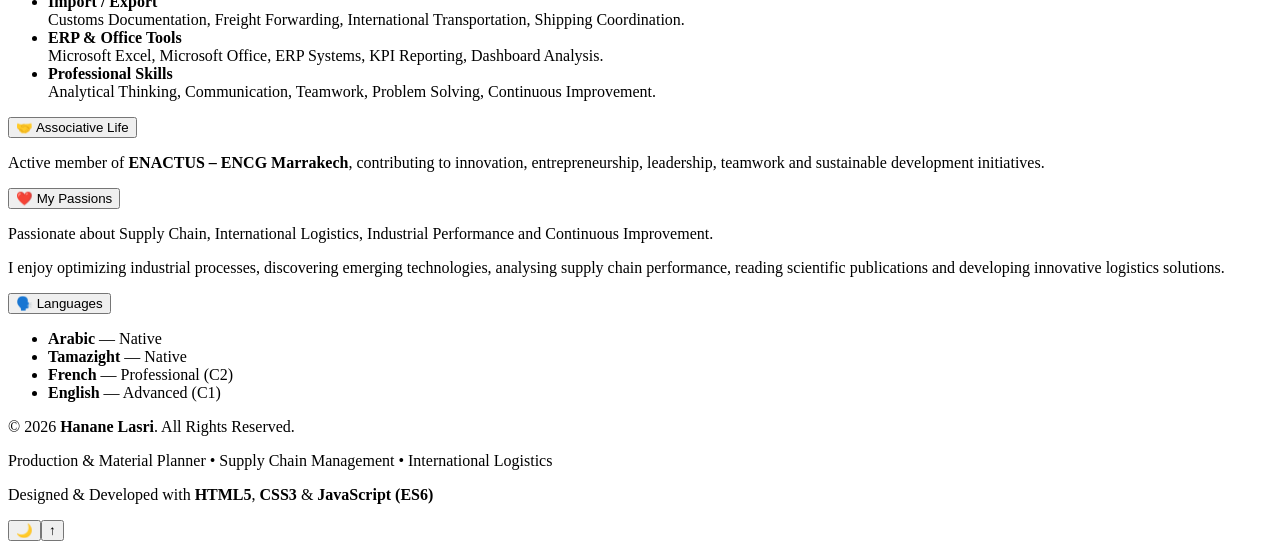
==== commit 77a0f2fd: "Update index.html" ====
--- a/index.html
+++ b/index.html
@@ -56,7 +56,7 @@
 
 <!-- =====================================================
      WELCOME SCREEN
-====================================================== -->
+===================================================== -->
 
 <div id="welcome-message"
      aria-live="polite">
@@ -75,7 +75,7 @@
 
 <!-- =====================================================
      NAVIGATION
-====================================================== -->
+===================================================== -->
 
 <nav class="navbar"
      aria-label="Main navigation">
@@ -113,7 +113,7 @@
 
 <!-- =====================================================
      HERO
-====================================================== -->
+===================================================== -->
 
 <header id="home">
 
@@ -121,12 +121,11 @@
 
         <div class="intro">
 
-            <img
-                src="photo.jpg"
-                alt="Professional portrait of Hanane Lasri"
-                class="photo-profil"
-                loading="lazy"
-                decoding="async">
+            <img src="photo.jpg"
+                 alt="Professional portrait of Hanane Lasri"
+                 class="photo-profil"
+                 loading="lazy"
+                 decoding="async">
 
             <h1>
 
@@ -152,29 +151,26 @@
 
             <div class="hero-buttons">
 
-                <a
-                    href="https://www.linkedin.com/in/hanane-lasri-6663ba134/"
-                    target="_blank"
-                    rel="noopener noreferrer"
-                    class="btn">
+                <a href="https://www.linkedin.com/in/hanane-lasri-6663ba134/"
+                   target="_blank"
+                   rel="noopener noreferrer"
+                   class="btn">
 
                     LinkedIn
 
                 </a>
 
-                <a
-                    href="CV_EN.pdf"
-                    download
-                    class="btn">
+                <a href="CV_EN.pdf"
+                   download
+                   class="btn">
 
                     Download CV (EN)
 
                 </a>
 
-                <a
-                    href="CV_FR.pdf"
-                    download
-                    class="btn">
+                <a href="CV_FR.pdf"
+                   download
+                   class="btn">
 
                     Download CV (FR)
 
@@ -190,30 +186,28 @@
 
 <!-- =====================================================
      MAIN
-====================================================== -->
+===================================================== -->
 
 <main>
 
 <!-- =====================================================
      ABOUT
-====================================================== -->
+===================================================== -->
 
 <section id="about">
 
     <div class="container">
 
-        <button
-            class="accordion-btn"
-            aria-expanded="false"
-            aria-controls="about-content">
+        <button class="accordion-btn"
+                aria-expanded="false"
+                aria-controls="about-content">
 
             👤 About Me
 
         </button>
 
-        <div
-            id="about-content"
-            class="accordion-content">
+        <div id="about-content"
+             class="accordion-content">
 
             <p>
 
@@ -264,24 +258,22 @@
 
 <!-- =====================================================
      EDUCATION
-====================================================== -->
+===================================================== -->
 
 <section id="education">
 
     <div class="container">
 
-        <button
-            class="accordion-btn"
-            aria-expanded="false"
-            aria-controls="education-content">
+        <button class="accordion-btn"
+                aria-expanded="false"
+                aria-controls="education-content">
 
             🎓 Education
 
         </button>
 
-        <div
-            id="education-content"
-            class="accordion-content">
+        <div id="education-content"
+             class="accordion-content">
 
             <ul>
 
@@ -321,24 +313,22 @@
 
 <!-- =====================================================
      EXPERIENCE
-====================================================== -->
+===================================================== -->
 
 <section id="experience">
 
     <div class="container">
 
-        <button
-            class="accordion-btn"
-            aria-expanded="false"
-            aria-controls="experience-content">
+        <button class="accordion-btn"
+                aria-expanded="false"
+                aria-controls="experience-content">
 
             💼 Professional Experience
 
         </button>
 
-        <div
-            id="experience-content"
-            class="accordion-content">
+        <div id="experience-content"
+             class="accordion-content">
 
             <article class="experience-card">
 
@@ -435,358 +425,354 @@
     </div>
 
 </section>
-        <!-- ==========================
-             PUBLICATIONS
-        =========================== -->
-
-        <section id="publications">
-
-            <div class="container">
-
-                <h2
-                    tabindex="0"
-                    role="button"
-                    aria-expanded="false"
-                    aria-controls="publications-content">
-
-                    📚 Publications & Research
-
-                </h2>
-
-                <div
-                    class="toggle-content"
-                    id="publications-content">
-
-                    <article class="publication-card">
-
-                        <h3>
-                            Enhancing Healthcare Supply Chain Resilience through Industry 4.0 Technologies
-                        </h3>
-
-                        <p class="experience-date">
-                            Conference Paper — November 2025
-                        </p>
-
-                        <p>
-                            Research focused on improving healthcare supply chain resilience
-                            through Industry 4.0 technologies including Artificial Intelligence,
-                            Internet of Things (IoT), Big Data and Digital Transformation.
-                        </p>
-
-                        <a
-                            href="https://www.researchgate.net/profile/Hanane-Lasri"
-                            target="_blank"
-                            rel="noopener noreferrer"
-                            class="btn">
-
-                            View Publication
-
-                        </a>
-
-                    </article>
-
-                    <article class="publication-card">
-
-                        <h3>
-                            Disruptive Technologies and Healthcare Supply Chain Resilience
-                        </h3>
-
-                        <p class="experience-date">
-                            Book Chapter — November 2025
-                        </p>
-
-                        <p>
-                            Book chapter highlighting how disruptive technologies strengthen
-                            healthcare logistics, risk management and operational resilience.
-                        </p>
-
-                        <a
-                            href="https://www.researchgate.net/profile/Hanane-Lasri"
-                            target="_blank"
-                            rel="noopener noreferrer"
-                            class="btn">
-
-                            View Publication
-
-                        </a>
-
-                    </article>
-
-                </div>
-
-            </div>
-
-        </section>
-
-        <!-- ==========================
-             ACADEMIC PROJECTS
-        =========================== -->
-
-        <section id="projects">
-
-            <div class="container">
-
-                <h2
-                    tabindex="0"
-                    role="button"
-                    aria-expanded="false"
-                    aria-controls="projects-content">
-
-                    📊 Academic Projects
-
-                </h2>
-
-                <div
-                    class="toggle-content"
-                    id="projects-content">
-
-                    <article class="project-card">
-
-                        <h3>
-                            Final Year Project – ENCG Marrakech
-                        </h3>
-
-                        <p>
-
-                            Research project dedicated to international trade,
-                            customs digitalization and logistics optimization.
-
-                        </p>
-
-                        <ul>
-
-                            <li>International trade analysis.</li>
-
-                            <li>Supply chain optimization.</li>
-
-                            <li>Customs digital transformation.</li>
-
-                            <li>Transportation cost reduction.</li>
-
-                            <li>Operational performance improvement.</li>
-
-                            <li>Strategic recommendations.</li>
-
-                        </ul>
-
-                    </article>
-
-                </div>
-
-            </div>
-
-        </section>
-
-        <!-- ==========================
-             TECHNICAL SKILLS
-        =========================== -->
-
-        <section id="skills">
-
-            <div class="container">
-
-                <h2
-                    tabindex="0"
-                    role="button"
-                    aria-expanded="false"
-                    aria-controls="skills-content">
-
-                    ⚙️ Technical Skills
-
-                </h2>
-
-                <div
-                    class="toggle-content"
-                    id="skills-content">
-
-                    <ul>
-
-                        <li>
-
-                            <strong>Supply Chain Management</strong><br>
-
-                            Production Planning, Material Planning,
-                            Inventory Control,
-                            Procurement,
-                            Logistics Coordination,
-                            Demand Forecasting.
-
-                        </li>
-
-                        <li>
-
-                            <strong>Import / Export</strong><br>
-
-                            Customs Documentation,
-                            Freight Forwarding,
-                            International Transportation,
-                            Shipping Coordination.
-
-                        </li>
-
-                        <li>
-
-                            <strong>ERP & Office Tools</strong><br>
-
-                            Microsoft Excel,
-                            Microsoft Office,
-                            ERP Systems,
-                            Reporting,
-                            KPI Dashboards.
-
-                        </li>
-
-                        <li>
-
-                            <strong>Professional Skills</strong><br>
-
-                            Analytical Thinking,
-                            Communication,
-                            Teamwork,
-                            Problem Solving,
-                            Continuous Improvement.
-
-                        </li>
-
-                    </ul>
-
-                </div>
-
-            </div>
-
-        </section>
-
-        <!-- ==========================
-             ASSOCIATIVE LIFE
-        =========================== -->
-
-        <section id="associative-life">
-
-            <div class="container">
-
-                <h2
-                    tabindex="0"
-                    role="button"
-                    aria-expanded="false"
-                    aria-controls="associative-content">
-
-                    🤝 Associative Life
-
-                </h2>
-
-                <div
-                    class="toggle-content"
-                    id="associative-content">
-
-                    <p>
-
-                        Active member of
-                        <strong>ENACTUS – ENCG Marrakech</strong>,
-                        contributing to innovation,
-                        entrepreneurship,
-                        teamwork,
-                        leadership
-                        and sustainable development initiatives.
-
-                    </p>
-
-                </div>
-
-            </div>
-
-        </section>
-
-        <!-- ==========================
-             PASSIONS
-        =========================== -->
-
-        <section id="passions">
-
-            <div class="container">
-
-                <h2
-                    tabindex="0"
-                    role="button"
-                    aria-expanded="false"
-                    aria-controls="passions-content">
-
-                    ❤️ My Passions
-
-                </h2>
-
-                <div
-                    class="toggle-content"
-                    id="passions-content">
-
-                    <p>
-
-                        Passionate about Supply Chain,
-                        International Logistics
-                        and Industrial Performance.
-
-                    </p>
-
-                    <p>
-
-                        I enjoy optimizing operational processes,
-                        learning emerging technologies,
-                        analysing industrial flows,
-                        reading scientific publications
-                        and developing innovative logistics solutions.
-
-                    </p>
-
-                </div>
-
-            </div>
-
-        </section>
-
-        <!-- ==========================
-             LANGUAGES
-        =========================== -->
-
-        <section id="languages">
-
-            <div class="container">
-
-                <h2
-                    tabindex="0"
-                    role="button"
-                    aria-expanded="false"
-                    aria-controls="languages-content">
-
-                    🗣️ Languages
-
-                </h2>
-
-                <div
-                    class="toggle-content"
-                    id="languages-content">
-
-                    <ul>
-
-                        <li><strong>Arabic</strong> — Native</li>
-
-                        <li><strong>Tamazight</strong> — Native</li>
-
-                        <li><strong>French</strong> — Professional (C2)</li>
-
-                        <li><strong>English</strong> — Advanced (C1)</li>
-
-                    </ul>
-
-                </div>
-
-            </div>
-
-        </section>
-
-    </main>
-
-        <!-- ==========================
+
+    <!-- =====================================================
+     PUBLICATIONS
+===================================================== -->
+
+<section id="publications">
+
+    <div class="container">
+
+        <button class="accordion-btn"
+                aria-expanded="false"
+                aria-controls="publications-content">
+
+            📚 Publications & Research
+
+        </button>
+
+        <div id="publications-content"
+             class="accordion-content">
+
+            <article class="publication-card">
+
+                <h3>
+
+                    Enhancing Healthcare Supply Chain Resilience through Industry 4.0 Technologies
+
+                </h3>
+
+                <p class="experience-date">
+
+                    Conference Paper — November 2025
+
+                </p>
+
+                <p>
+
+                    Research focused on strengthening healthcare supply chain resilience
+                    through Industry 4.0 technologies including Artificial Intelligence,
+                    Internet of Things (IoT), Big Data Analytics and Digital Transformation.
+
+                </p>
+
+                <a href="https://www.researchgate.net/profile/Hanane-Lasri"
+                   target="_blank"
+                   rel="noopener noreferrer"
+                   class="btn">
+
+                    View Publication
+
+                </a>
+
+            </article>
+
+            <article class="publication-card">
+
+                <h3>
+
+                    Disruptive Technologies and Healthcare Supply Chain Resilience
+
+                </h3>
+
+                <p class="experience-date">
+
+                    Book Chapter — November 2025
+
+                </p>
+
+                <p>
+
+                    Book chapter explaining how Artificial Intelligence,
+                    Big Data, Blockchain and IoT improve healthcare logistics,
+                    operational resilience and risk management.
+
+                </p>
+
+                <a href="https://www.researchgate.net/profile/Hanane-Lasri"
+                   target="_blank"
+                   rel="noopener noreferrer"
+                   class="btn">
+
+                    View Publication
+
+                </a>
+
+            </article>
+
+        </div>
+
+    </div>
+
+</section>
+
+<!-- =====================================================
+     PROJECTS
+===================================================== -->
+
+<section id="projects">
+
+    <div class="container">
+
+        <button class="accordion-btn"
+                aria-expanded="false"
+                aria-controls="projects-content">
+
+            📊 Academic Projects
+
+        </button>
+
+        <div id="projects-content"
+             class="accordion-content">
+
+            <article class="project-card">
+
+                <h3>
+
+                    Final Year Project – ENCG Marrakech
+
+                </h3>
+
+                <p>
+
+                    Research project dedicated to international trade,
+                    customs digitalization and logistics optimization.
+
+                </p>
+
+                <ul>
+
+                    <li>International trade analysis.</li>
+
+                    <li>Supply chain optimization.</li>
+
+                    <li>Customs digital transformation.</li>
+
+                    <li>Transportation cost reduction.</li>
+
+                    <li>Operational performance improvement.</li>
+
+                    <li>Strategic recommendations.</li>
+
+                </ul>
+
+            </article>
+
+        </div>
+
+    </div>
+
+</section>
+
+<!-- =====================================================
+     TECHNICAL SKILLS
+===================================================== -->
+
+<section id="skills">
+
+    <div class="container">
+
+        <button class="accordion-btn"
+                aria-expanded="false"
+                aria-controls="skills-content">
+
+            ⚙️ Technical Skills
+
+        </button>
+
+        <div id="skills-content"
+             class="accordion-content">
+
+            <ul>
+
+                <li>
+
+                    <strong>Supply Chain Management</strong><br>
+
+                    Production Planning, Material Planning,
+                    Inventory Control, Procurement,
+                    Logistics Coordination,
+                    Demand Forecasting.
+
+                </li>
+
+                <li>
+
+                    <strong>Import / Export</strong><br>
+
+                    Customs Documentation,
+                    Freight Forwarding,
+                    International Transportation,
+                    Shipping Coordination.
+
+                </li>
+
+                <li>
+
+                    <strong>ERP & Office Tools</strong><br>
+
+                    Microsoft Excel,
+                    Microsoft Office,
+                    ERP Systems,
+                    KPI Reporting,
+                    Dashboard Analysis.
+
+                </li>
+
+                <li>
+
+                    <strong>Professional Skills</strong><br>
+
+                    Analytical Thinking,
+                    Communication,
+                    Teamwork,
+                    Problem Solving,
+                    Continuous Improvement.
+
+                </li>
+
+            </ul>
+
+        </div>
+
+    </div>
+
+</section>
+
+<!-- =====================================================
+     ASSOCIATIVE LIFE
+===================================================== -->
+
+<section id="associative-life">
+
+    <div class="container">
+
+        <button class="accordion-btn"
+                aria-expanded="false"
+                aria-controls="associative-content">
+
+            🤝 Associative Life
+
+        </button>
+
+        <div id="associative-content"
+             class="accordion-content">
+
+            <p>
+
+                Active member of
+                <strong>ENACTUS – ENCG Marrakech</strong>,
+                contributing to innovation,
+                entrepreneurship,
+                leadership,
+                teamwork
+                and sustainable development initiatives.
+
+            </p>
+
+        </div>
+
+    </div>
+
+</section>
+
+<!-- =====================================================
+     PASSIONS
+===================================================== -->
+
+<section id="passions">
+
+    <div class="container">
+
+        <button class="accordion-btn"
+                aria-expanded="false"
+                aria-controls="passions-content">
+
+            ❤️ My Passions
+
+        </button>
+
+        <div id="passions-content"
+             class="accordion-content">
+
+            <p>
+
+                Passionate about Supply Chain,
+                International Logistics,
+                Industrial Performance
+                and Continuous Improvement.
+
+            </p>
+
+            <p>
+
+                I enjoy optimizing industrial processes,
+                discovering emerging technologies,
+                analysing supply chain performance,
+                reading scientific publications
+                and developing innovative logistics solutions.
+
+            </p>
+
+        </div>
+
+    </div>
+
+</section>
+
+<!-- =====================================================
+     LANGUAGES
+===================================================== -->
+
+<section id="languages">
+
+    <div class="container">
+
+        <button class="accordion-btn"
+                aria-expanded="false"
+                aria-controls="languages-content">
+
+            🗣️ Languages
+
+        </button>
+
+        <div id="languages-content"
+             class="accordion-content">
+
+            <ul>
+
+                <li><strong>Arabic</strong> — Native</li>
+
+                <li><strong>Tamazight</strong> — Native</li>
+
+                <li><strong>French</strong> — Professional (C2)</li>
+
+                <li><strong>English</strong> — Advanced (C1)</li>
+
+            </ul>
+
+        </div>
+
+    </div>
+
+</section>
+
+        </main>
+
+    <!-- =====================================================
          FOOTER
-    =========================== -->
+    ====================================================== -->
 
     <footer>
 
@@ -794,19 +780,22 @@
 
             <p>
 
-                © 2026 Hanane Lasri · All Rights Reserved
-
-            </p>
-
-            <p>
-
-                Production & Material Planner · Supply Chain · International Logistics
-
-            </p>
-
-            <p>
-
-                Designed & Developed with HTML5 · CSS3 · JavaScript
+                &copy; 2026 <strong>Hanane Lasri</strong>. All Rights Reserved.
+
+            </p>
+
+            <p>
+
+                Production &amp; Material Planner • Supply Chain Management • International Logistics
+
+            </p>
+
+            <p>
+
+                Designed &amp; Developed with
+                <strong>HTML5</strong>,
+                <strong>CSS3</strong> &
+                <strong>JavaScript (ES6)</strong>
 
             </p>
 
